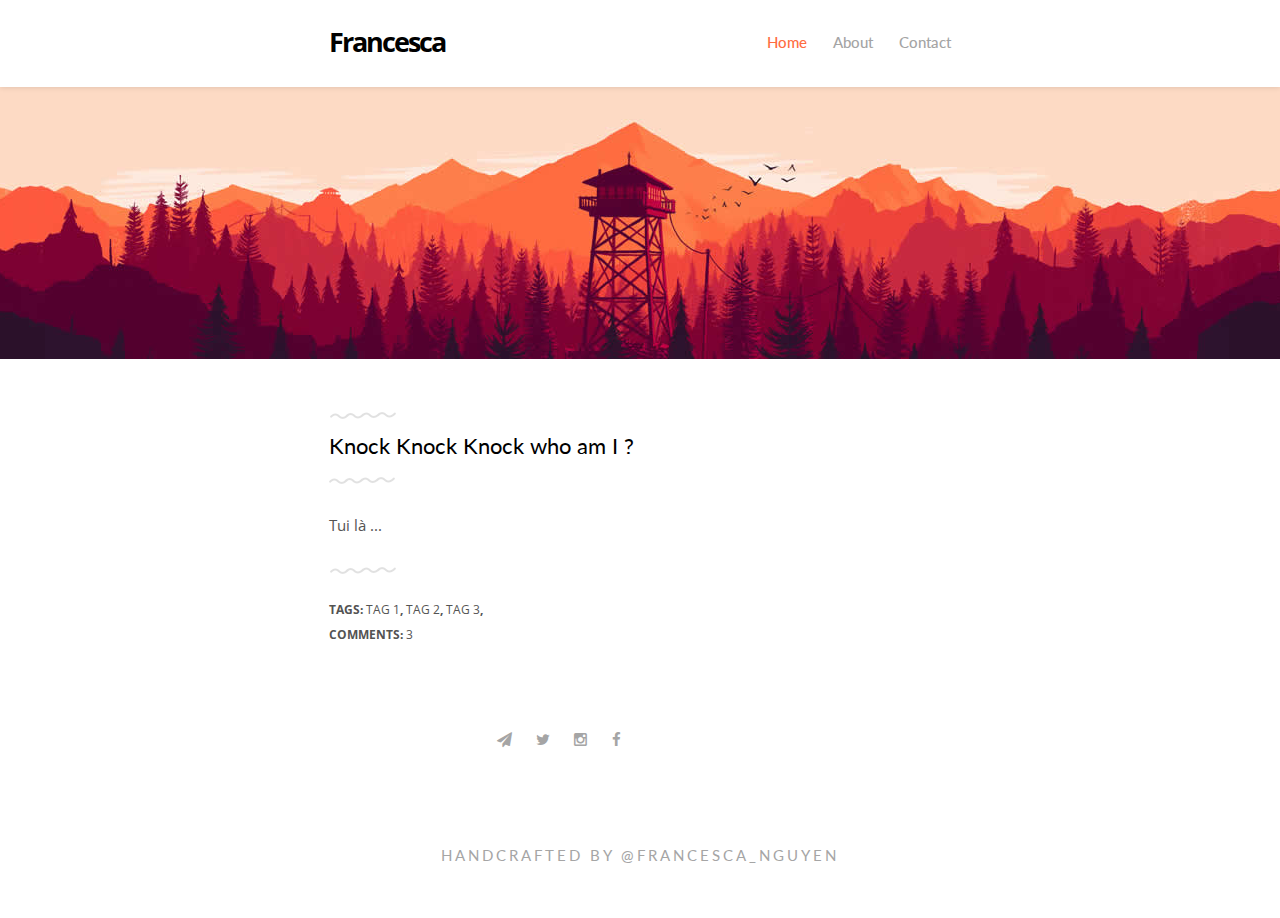
==== About.html @ 224f5087 "first commit" ====
<!DOCTYPE html>
<html>
<head>
    <title>Francesca by @francesca_nguyen</title>
    <meta charset="utf-8" />
    <meta name="viewport" content="width=device-width, initial-scale=1">
    <meta name="description" content="Saturn is free PSD &amp; HTML template by @flamekaizar">
    <meta name="author" content="Afnizar Nur Ghifari">
    <meta name="viewport" content="width=device-width, initial-scale=1" />
    <link rel="stylesheet" href="css/kube.min.css" />
    <link rel="stylesheet" href="css/font-awesome.min.css" />
    <link rel="stylesheet" href="css/custom.min.css" />
    <link rel="shortcut icon" href="img/favicon.png" />
    <link href="http://fonts.googleapis.com/css?family=Lato:400,700" rel="stylesheet" type="text/css">
    <link href="http://fonts.googleapis.com/css?family=Open+Sans:400,700" rel="stylesheet" type="text/css">
</head>
<body>
	<!-- Navigation -->
	<div class="main-nav">
		<div class="container">
			<header class="group top-nav">
				<nav class="navbar logo-w navbar-left" >
					<a class="logo" href="index.html">Francesca</a>
				</nav>
				<div class="navigation-toggle" data-tools="navigation-toggle" data-target="#navbar-1">
				    <span class="logo">Francesca</span>
				</div>
			    <nav id="navbar-1" class="navbar item-nav navbar-right">
				    <ul>
				        <li class="active"><a href="index.html">Home</a></li>
				        <li><a href="About.html">About</a></li>
				        <li><a class="Scroll_down">Contact</a></li>
				    </ul>
				</nav>
			</header>
		</div>
	</div>

	<!-- Introduction -->
	<div class="intro">
		<div class="container">
			<div class="units-row">
			    <div class="unit-10">
			    	<!-- <img  class="img-intro" src="img/head_about.png" alt=""> -->
			    </div>
			</div>
		</div>
	</div>
	
	<!-- Content -->
	<div class="content">
		<div class="container">
			<!-- Post -->
			<div class="post">
				<!-- Heading -->
				<a href="#"><h1>Knock Knock Knock who am I ?</h1></a>
				<hr>
				<div class="in-content">
					<p>
						Tui là ...
					</p>
				</div>
				<div class="foot-post">
					<div class="units-row">
					    <div class="unit-100">
					    	<strong>Tags:</strong>
					    	<a href="#">tag 1</a>,
					    	<a href="#">tag 2</a>,
					    	<a href="#">tag 3</a>,
					    </div>
					    <div class="unit-100">
					    	<strong>COMMENTS:</strong> 
					    	<a href="#">3</a>
					    </div>
					</div>
				</div>
			</div>
			<!-- /post -->

		</div>
	</div>

	<footer>
		<div class="container">
			<div class="units-row">
			    <div class="unit-50">
					<ul class="social list-flat right">
						<li><a href="mailto:afnizarhilmi@gmail.com"><i class="fa fa-send"></i></a></li>
						<li><a href="http://twitter.com/Dukiee2k"><i class="fa fa-twitter"></i></a></li>
						<li><a href="http://instagram/minhducn.XLR8"><i class="fa fa-instagram"></i></a></li>
						<li><a href="http://facebook/Minh_Duc"><i class="fa fa-facebook"></i></a></li>
					</ul>
			    </div>
			</div>
			<p class="text-centered foot-cp">
	    		<a href="#">handcrafted by @francesca_nguyen</a>
	    	</p>
		</div>
	</footer>

	<!-- Javascript -->
	<script src="js/jquery.min.js"></script>
    <script src="js/kube.min.js"></script>
</body>
</html>
---- css/kube.min.css ----
*,*:before,*:after{-webkit-box-sizing:border-box;-moz-box-sizing:border-box;box-sizing:border-box}html{font-family:sans-serif;-ms-text-size-adjust:100%;-webkit-text-size-adjust:100%}html,body,div,span,object,iframe,p,blockquote,pre,a,abbr,acronym,address,big,cite,code,del,dfn,em,img,ins,kbd,q,s,samp,small,strike,strong,sub,sup,tt,var,b,u,i,center,dl,dt,dd,ol,ul,li,fieldset,form,label,legend,table,caption,tbody,tfoot,thead,tr,th,td,article,aside,canvas,details,embed,figure,figcaption,footer,header,hgroup,menu,nav,output,ruby,section,summary,time,mark,audio,video,h1,h2,h3,h4,h5,h6{margin:0;padding:0;border:0;outline:0;font-size:100%;vertical-align:baseline;background:transparent}a:active,a:hover{outline:0}article,aside,details,figcaption,figure,footer,header,hgroup,main,nav,section,embed,object,iframe,audio,video,canvas,progress,meter,output,textarea{display:block}audio:not([controls]){display:none;height:0}blockquote,q{quotes:none}blockquote p:before,blockquote p:after,q:before,q:after{content:'';content:none}table{border-collapse:collapse;border-spacing:0}caption,th,td{text-align:left;vertical-align:top}thead th,thead td{font-weight:bold;vertical-align:bottom}a img,th img,td img{vertical-align:top}button,input,select,textarea{margin:0}textarea{overflow:auto;vertical-align:top;resize:vertical}button{width:auto;overflow:visible}input[type="reset"],input[type="submit"],input[type="file"],input[type="radio"],input[type="checkbox"],select,button{cursor:pointer}input[type="radio"],input[type="checkbox"]{font-size:110%;position:relative;top:-1px;margin-right:3px}input[type="search"]{-webkit-appearance:textfield}input[type="search"]::-webkit-search-decoration,input[type="search"]::-webkit-search-cancel-button{-webkit-appearance:none}hr{display:block;height:1px;border:0;border-top:1px solid #ddd}img,video,audio,embed,object{max-width:100%}img,video,embed,object{height:auto}embed,object{height:100%}img{vertical-align:middle;-ms-interpolation-mode:bicubic}body{font-family:"Helvetica Neue",Helvetica,Tahoma,sans-serif;font-size:.9375em;line-height:1.65em;background:#fff;color:#222}a{color:#134da5}a:focus,a:hover{color:#de2c3b}h1,h2,h3,h4,h5,h6,.h1,.h2,.h3,.h4,.h5,.h6{font-family:"Helvetica Neue",Helvetica,Tahoma,sans-serif;font-weight:bold;color:#000;text-rendering:optimizeLegibility;margin:0 0 .5em 0}h1,.h1,h2,.h2{line-height:1.1}h3,.h3,h4,.h4{line-height:1.3}h1,.h1{font-size:2.25em}h2,.h2{font-size:1.5em;margin-bottom:.7em}h3,.h3{font-size:1.3125em}h4,.h4{font-size:1.125em}h5,.h5{font-size:1em}h6,.h6{font-size:.75em;text-transform:uppercase}.lead{font-size:1.3125em;line-height:1.5;margin-bottom:1.0999999999999999em}p,ul,ol,dl,dd,dt,blockquote,td,th{line-height:1.65em}ul,ol,ul ul,ol ol,ul ol,ol ul{margin:0 0 0 3.3em}ul li,ol li{text-align:left}ol ol li{list-style-type:lower-alpha}ol ol ol li{list-style-type:lower-roman}p,ul,ol,dl,blockquote,hr,pre,table,form,fieldset,figure,address{margin-bottom:1.65em}blockquote{position:relative;font-style:italic;font-size:1.125em;margin-left:2.4749999999999996em;padding-left:1.65em;border-left:2px solid #ddd}blockquote p{margin-bottom:.5em}blockquote small,cite{color:rgba(0,0,0,0.4);font-style:italic}small,blockquote cite{font-size:12.75px;line-height:1}address{font-style:normal}dl dt{font-weight:bold}dd{margin-left:1.65em}s,del{text-decoration:line-through}abbr[title],dfn[title]{border-bottom:1px dotted #0f0f0f;cursor:help}strong,b{font-weight:bold}em,i{font-style:italic}sub,sup{font-size:11.25px;line-height:0;position:relative}sup{top:-0.5em}sub{bottom:-0.25em}figcaption{margin:.3em 0;font-size:12.75px;font-style:italic}ins,u{text-decoration:underline}mark{background-color:#ffc800;color:#0f0f0f;text-decoration:none}pre,code,kbd,samp,var,output{font-size:90%;font-style:normal;font-family:Menlo,Monaco,Consolas,"Courier New",monospace}pre{margin-top:1.65em;font-size:100%;line-height:1.5;color:#222;overflow:auto}code,samp,kbd{padding:3px 6px 2px 6px;display:inline-block;line-height:1;border-radius:2px}code{background:#f4f4f4;border:1px solid #d4d4d4}pre code{font-size:100%;border:0;padding:0;background:0;line-height:1.65em}var{color:rgba(0,0,0,0.5)}samp{background:#d3e3fb;border:1px solid #b2cef8}kbd{background:#0f0f0f;color:rgba(255,255,255,0.85);white-space:nowrap}button:active,button:focus{outline:0}textarea,select{font-family:"Helvetica Neue",Helvetica,Tahoma,sans-serif;font-size:1em;box-shadow:none}textarea,select[multiple],select[multiple="multiple"]{padding:.3em .35em;line-height:1.35em;width:100%}input[type="text"],input[type="password"],input[type="email"],input[type="url"],input[type="phone"],input[type="tel"],input[type="number"],input[type="datetime"],input[type="date"],input[type="month"],input[type="color"],input[type="time"],input[type="search"],input[type="datetime-local"]{font-family:"Helvetica Neue",Helvetica,Tahoma,sans-serif;font-size:1em;box-shadow:none;padding:.3em .35em;line-height:1.65em;border-radius:0;outline:0}select[multiple],select[multiple="multiple"],textarea,input[type="text"],input[type="password"],input[type="email"],input[type="url"],input[type="phone"],input[type="tel"],input[type="number"],input[type="datetime"],input[type="date"],input[type="month"],input[type="color"],input[type="time"],input[type="search"],input[type="datetime-local"]{background:#fff;border:1px solid #ccc;position:relative;z-index:2;-webkit-appearance:none}textarea[disabled],input[type="text"][disabled],input[type="password"][disabled],input[type="email"][disabled],input[type="url"][disabled],input[type="phone"][disabled],input[type="tel"][disabled],input[type="number"][disabled],input[type="datetime"][disabled],input[type="date"][disabled],input[type="month"][disabled],input[type="color"][disabled],input[type="time"][disabled],input[type="search"][disabled],input[type="datetime-local"][disabled]{resize:none;color:rgba(0,0,0,0.5)}select[disabled],input[type="checkbox"][disabled],input[type="radio"][disabled]{cursor:default}input::-moz-focus-inner,button::-moz-focus-inner{border:0;padding:0}input[type="range"]{position:relative;top:3px}select{margin-bottom:0!important}fieldset{padding:1.65em;margin-bottom:1.65em;border:1px solid #ccc}fieldset *:last-child{margin-bottom:0!important}legend{font-weight:bold;padding:0 1em;margin-left:-1em}table{max-width:100%;width:100%;empty-cells:show}table caption{text-transform:uppercase;padding:0 1.0999999999999999em;color:rgba(0,0,0,0.4);font-size:12.75px}table th,table td{border-bottom:1px solid #eee;padding:.825em 1.0999999999999999em}table tfoot th,table tfoot td{color:rgba(0,0,0,0.4)}.units-container:after,.units-row:after{content:"";display:table;clear:both}.units-container:after,.units-row:after{content:"";display:table;clear:both}.units-container{padding-top:1px;margin-top:-1px}.units-row{margin-bottom:1.65em}.width-100,.unit-100{width:100%}.width-90,.unit-90{width:90%}.width-80,.unit-80{width:80%}.width-75,.unit-75{width:75%}.width-70,.unit-70{width:70%}.width-66,.unit-66{width:66.6%}.width-65,.unit-65{width:65%}.width-60,.unit-60{width:60%}.width-50,.unit-50{width:50%}.width-40,.unit-40{width:40%}.width-35,.unit-35{width:35%}.width-33,.unit-33{width:33.3%}.width-30,.unit-30{width:30%}.width-25,.unit-25{width:25%}.width-20,.unit-20{width:20%}.width-10,.unit-10{width:10%}.units-row .unit-90,.units-row .unit-80,.units-row .unit-75,.units-row .unit-70,.units-row .unit-66,.units-row .unit-65,.units-row .unit-60,.units-row .unit-50,.units-row .unit-40,.units-row .unit-35,.units-row .unit-33,.units-row .unit-30,.units-row .unit-25,.units-row .unit-20,.units-row .unit-10{float:left;margin-left:3%}.units-row .unit-90:first-child,.units-row .unit-80:first-child,.units-row .unit-75:first-child,.units-row .unit-70:first-child,.units-row .unit-66:first-child,.units-row .unit-65:first-child,.units-row .unit-60:first-child,.units-row .unit-50:first-child,.units-row .unit-40:first-child,.units-row .unit-35:first-child,.units-row .unit-33:first-child,.units-row .unit-30:first-child,.units-row .unit-25:first-child,.units-row .unit-20:first-child,.units-row .unit-10:first-child{margin-left:0}.units-row .unit-90{width:89.7%}.units-row .unit-80{width:79.4%}.units-row .unit-75{width:74.25%}.units-row .unit-70{width:69.1%}.units-row .unit-66{width:65.66666666666666%}.units-row .unit-65{width:65.66666666666666%}.units-row .unit-60{width:58.800000000000004%}.units-row .unit-50{width:48.5%}.units-row .unit-40{width:38.2%}.units-row .unit-35{width:31.333333333333332%}.units-row .unit-33{width:31.333333333333332%}.units-row .unit-30{width:27.9%}.units-row .unit-25{width:22.75%}.units-row .unit-20{width:17.6%}.units-row .unit-10{width:7.3%}.unit-push-90,.unit-push-80,.unit-push-75,.unit-push-70,.unit-push-66,.unit-push-65,.unit-push-60,.unit-push-50,.unit-push-40,.unit-push-35,.unit-push-33,.unit-push-30,.unit-push-25,.unit-push-20,.unit-push-10{position:relative}.unit-push-90{left:92.7%}.unit-push-80{left:82.4%}.unit-push-75{left:77.25%}.unit-push-70{left:72.1%}.unit-push-66{left:68.66666666666666%}.unit-push-65{left:68.66666666666666%}.unit-push-60{left:61.800000000000004%}.unit-push-50{left:51.5%}.unit-push-40{left:41.2%}.unit-push-35{left:34.33333333333333%}.unit-push-33{left:34.33333333333333%}.unit-push-30{left:30.9%}.unit-push-25{left:25.75%}.unit-push-20{left:20.6%}.unit-push-10{left:10.3%}.units-row .unit-push-right{float:right}.units-row .unit-role-right{margin-left:3%;float:right}.units-row .unit-role-left{margin-left:0}.centered,.unit-centered{float:none!important;margin:0 auto!important}.unit-padding{padding:1.65em}.units-padding .unit-100,.units-padding .unit-90,.units-padding .unit-80,.units-padding .unit-75,.units-padding .unit-70,.units-padding .unit-66,.units-padding .unit-65,.units-padding .unit-60,.units-padding .unit-50,.units-padding .unit-40,.units-padding .unit-35,.units-padding .unit-33,.units-padding .unit-30,.units-padding .unit-25,.units-padding .unit-20,.units-padding .unit-10{padding:1.65em}.units-split .unit-90,.units-split .unit-80,.units-split .unit-75,.units-split .unit-70,.units-split .unit-66,.units-split .unit-65,.units-split .unit-60,.units-split .unit-50,.units-split .unit-40,.units-split .unit-35,.units-split .unit-33,.units-split .unit-30,.units-split .unit-25,.units-split .unit-20,.units-split .unit-10{margin-left:0}.units-split .unit-90{width:90%}.units-split .unit-80{width:80%}.units-split .unit-75{width:75%}.units-split .unit-70{width:70%}.units-split .unit-66{width:66.6%}.units-split .unit-65{width:65%}.units-split .unit-60{width:60%}.units-split .unit-50{width:50%}.units-split .unit-40{width:40%}.units-split .unit-35{width:35%}.units-split .unit-33{width:33.3%}.units-split .unit-30{width:30%}.units-split .unit-25{width:25%}.units-split .unit-20{width:20%}.units-split .unit-10{width:10%}.blocks-2,.blocks-3,.blocks-4,.blocks-5,.blocks-6{padding-left:0;list-style:none;margin-left:-3%}.blocks-2:after,.blocks-3:after,.blocks-4:after,.blocks-5:after,.blocks-6:after{content:"";display:table;clear:both}.blocks-2:after,.blocks-3:after,.blocks-4:after,.blocks-5:after,.blocks-6:after{content:"";display:table;clear:both}.blocks-2>li,.blocks-3>li,.blocks-4>li,.blocks-5>li,.blocks-6>li{height:auto;float:left;margin-bottom:1.65em;margin-left:3%}.blocks-2>li ul,.blocks-3>li ul,.blocks-4>li ul,.blocks-5>li ul,.blocks-6>li ul{list-style-type:disc}.blocks-2>li ul ul,.blocks-3>li ul ul,.blocks-4>li ul ul,.blocks-5>li ul ul,.blocks-6>li ul ul{list-style-type:circle}.blocks-2>li li,.blocks-3>li li,.blocks-4>li li,.blocks-5>li li,.blocks-6>li li{float:none;margin:0}.blocks-2>li{width:47%}.blocks-3>li{width:30.333333333333332%}.blocks-4>li{width:22%}.blocks-5>li{width:17%}.blocks-6>li{width:13.666666666666666%}.block-first{clear:both}table.table-bordered td,table.table-bordered th{border:1px solid #eee}table.table-simple td,table.table-simple th,table.table-simple caption{border:0;padding-left:0}table.table-flat td,table.table-flat th,table.table-flat caption{border:0;padding:0}table.table-stroked td,table.table-stroked th{border-bottom:1px solid #eee}table.table-stripped tbody tr:nth-child(odd) td{background:#f8f8f8}table.table-hovered tbody tr:hover td{background-color:#f4f4f4}.table-container{width:100%;overflow:auto;margin-bottom:1.65em}.table-container table{margin-bottom:0}.table-container::-webkit-scrollbar{-webkit-appearance:none;width:14px;height:14px}.table-container::-webkit-scrollbar-thumb{border-radius:8px;border:3px solid #fff;background-color:rgba(0,0,0,0.3)}.forms .btn,.forms input[type="submit"].btn,.forms button,.forms input[type="submit"],.forms input[type="reset"]{padding:.3625em 1.3em}.forms .btn-outline{padding:.3em 1.3em}.forms .btn-outline.bold{padding:.2375em 1.3em}.forms label{display:block;margin-bottom:1.0999999999999999em}.forms input[type="text"],.forms input[type="password"],.forms input[type="email"],.forms input[type="url"],.forms input[type="phone"],.forms input[type="tel"],.forms input[type="number"],.forms input[type="datetime"],.forms input[type="date"],.forms input[type="month"],.forms input[type="color"],.forms input[type="time"],.forms input[type="search"],.forms input[type="range"],.forms input[type="file"],.forms input[type="datetime-local"],.forms textarea,.forms select{display:block}.forms-inline input[type="text"],.forms-inline-list input[type="text"],.forms-inline input[type="password"],.forms-inline-list input[type="password"],.forms-inline input[type="email"],.forms-inline-list input[type="email"],.forms-inline input[type="url"],.forms-inline-list input[type="url"],.forms-inline input[type="phone"],.forms-inline-list input[type="phone"],.forms-inline input[type="tel"],.forms-inline-list input[type="tel"],.forms-inline input[type="number"],.forms-inline-list input[type="number"],.forms-inline input[type="datetime"],.forms-inline-list input[type="datetime"],.forms-inline input[type="date"],.forms-inline-list input[type="date"],.forms-inline input[type="month"],.forms-inline-list input[type="month"],.forms-inline input[type="color"],.forms-inline-list input[type="color"],.forms-inline input[type="time"],.forms-inline-list input[type="time"],.forms-inline input[type="search"],.forms-inline-list input[type="search"],.forms-inline input[type="range"],.forms-inline-list input[type="range"],.forms-inline input[type="file"],.forms-inline-list input[type="file"],.forms-inline input[type="datetime-local"],.forms-inline-list input[type="datetime-local"],.forms-inline textarea,.forms-inline-list textarea,.forms-inline select,.forms-inline-list select{display:inline-block}.forms-list,.forms-inline,.forms-inline-list{margin:0;padding:0;margin-bottom:1.0999999999999999em;list-style:none}.forms-list label,.forms-inline label,.forms-inline-list li,.forms-inline-list li label{display:inline-block;margin-bottom:0}.forms-inline-list li label{margin-right:.825em}.forms-inline-list li{margin-bottom:3px}.forms-list li{margin-bottom:6px}.forms-desc{margin-top:4px;color:rgba(0,0,0,0.4);font-size:12.75px;line-height:1.4em}input[type="text"],input[type="password"],input[type="email"],input[type="url"],input[type="phone"],input[type="tel"],input[type="number"],input[type="datetime"],input[type="date"],input[type="month"],input[type="color"],input[type="time"],input[type="search"],input[type="datetime-local"],textarea{-moz-transition:border ease .5s;transition:border ease .5s}.error,.success{font-weight:normal;font-size:12.75px}input.input-error,textarea.input-error,select.input-error,.input-error{border-color:#de2c3b;box-shadow:0 0 0 2px rgba(222,44,59,0.3),0 1px 2px rgba(0,0,0,0.2) inset}input.input-success,textarea.input-success,select.input-success,.input-success{border-color:#2c9f42;box-shadow:0 0 0 2px rgba(44,159,66,0.3),0 1px 2px rgba(0,0,0,0.2) inset}input.input-gray,textarea.input-gray,select.input-gray,.input-gray{border-color:#b3b6b7;box-shadow:0 0 0 2px rgba(179,182,183,0.4),0 1px 2px rgba(0,0,0,0.2) inset}input[type="text"]:focus,input[type="password"]:focus,input[type="email"]:focus,input[type="url"]:focus,input[type="phone"]:focus,input[type="tel"]:focus,input[type="number"]:focus,input[type="datetime"]:focus,input[type="date"]:focus,input[type="month"]:focus,input[type="color"]:focus,input[type="time"]:focus,input[type="search"]:focus,input[type="datetime-local"]:focus,textarea:focus{outline:0;border-color:#2575ed;box-shadow:0 0 0 2px rgba(37,117,237,0.3),0 1px 2px rgba(0,0,0,0.2) inset}input.input-search,input[type="search"]{padding-right:.5em;padding-left:.5em;margin-bottom:0;border-radius:15px}input.input-on-black{border:1px solid rgba(255,255,255,0.1);background:rgba(255,255,255,0.35)}input.input-on-black::-webkit-input-placeholder{color:rgba(255,255,255,0.6)}input.input-on-black::-moz-placeholder{color:rgba(255,255,255,0.6)}input.input-on-black:focus,input.input-on-black.active{border:1px solid #fff;background:#fff;box-shadow:none}input.input-on-black:focus::-webkit-input-placeholder,input.input-on-black.active::-webkit-input-placeholder{color:#aaa}input.input-on-black:focus::-moz-placeholder,input.input-on-black.active::-moz-placeholder{color:#aaa}input.input-big{font-size:18px}input.input-small{font-size:12.75px}input.input-smaller{font-size:11.25px}.input-groups{display:table!important}.input-groups input{width:100%}.input-groups input,.input-groups .input-append,.input-groups .input-prepend,.input-groups .btn-append{display:table-cell!important}.input-groups .btn-append,.input-groups .input-append,.input-groups .input-prepend{width:1%;vertical-align:middle}.input-groups .input-append,.input-groups .input-prepend{background-color:#f4f4f4;border:1px solid #d4d4d4;margin:0;padding:.45em .75em .15em .75em;color:rgba(0,0,0,0.6);line-height:1.65em;font-size:12.75px;white-space:nowrap}.input-groups .input-prepend{border-right:0}.input-groups .input-append{position:relative;z-index:1;border-left:none}.input-groups .btn-append .btn{display:block;height:auto;border-radius:0 2px 2px 0}.navbar{font-size:105%;margin-bottom:1.65em}.navbar:after{content:"";display:table;clear:both}.navbar:after{content:"";display:table;clear:both}.navbar.navbar-left{float:left}.navbar.navbar-right{float:right}.navbar ul{list-style:none;margin:0}.navbar ul:after{content:"";display:table;clear:both}.navbar ul:after{content:"";display:table;clear:both}.navbar li{float:left;margin-right:1.65em}.navbar.navbar-right li{margin-right:0;margin-left:1.65em}.navbar a,.navbar span{display:block;text-decoration:none}.navbar a:hover{color:#de2c3b;text-decoration:underline}.navbar li.active a,.navbar span{text-decoration:none;cursor:text;color:rgba(0,0,0,0.4)}.navigation-toggle{display:none;text-transform:uppercase;position:relative;color:#0f0f0f;background-color:#fff}.navigation-toggle:after{position:absolute;z-index:1;top:50%;margin-top:-12px;left:10px;content:"\2630";font-size:24px;line-height:1}.navigation-toggle.navigation-toggle-black{background-color:#0f0f0f;color:#fff}.navigation-toggle.navigation-toggle-show{margin-bottom:1.65em}.navigation-toggle span{position:relative;z-index:2;cursor:pointer;display:block;padding:10px 20px 10px 40px}.navigation-fixed{position:fixed;top:0;left:0;z-index:101}.navbar-pills a,.navbar-pills span{padding:.825em 1.65em}.navbar-pills a:hover{color:#0f0f0f;background:#eee}.navbar-pills li.active a,.navbar-pills span{text-decoration:none;cursor:text;color:rgba(0,0,0,0.4);background:#eee}.navbar-pills li{margin-right:1px}.navbar-pills.navbar-right li{margin-left:1px}.fullwidth ul{width:100%}.fullwidth li{float:none!important;margin:0;display:table-cell;width:1%;text-align:center}.fullwidth li a,.fullwidth li span{display:block}.nav{margin-bottom:1.65em}.nav ul{list-style:none;margin:0}.nav ul li ul{margin-left:2em;font-size:.95em}.nav a,.nav span{display:block;padding:.5em 0}.nav a{color:#0f0f0f;text-decoration:none}.nav a:hover{color:#de2c3b;text-decoration:underline}.nav li.active a,.nav span{text-decoration:none;cursor:text;color:rgba(0,0,0,0.4)}.nav i.fa{width:1.65em}.nav-stacked li{margin-bottom:1px}.nav-stacked a,.nav-stacked span{padding:.6em .7em}.nav-stacked a{background:#f6f6f6}.nav-stacked a:hover{color:#000;background:#eee}.nav-stacked li.active a,.nav-stacked span{background:#fff;text-decoration:none;cursor:text;color:rgba(0,0,0,0.3)}.nav-stats li{position:relative}.nav-stats a,.nav-stats span{padding-right:50px}.nav-stats sup,.nav-stats .badge{position:absolute;top:50%;right:0}.nav-stats sup{color:rgba(0,0,0,0.4)}.nav-stats .badge{margin-top:-8px}.nav-tabs{border-bottom:1px solid #e3e3e3;margin-bottom:1.65em}.nav-tabs:after{content:"";display:table;clear:both}.nav-tabs:after{content:"";display:table;clear:both}.nav-tabs ul{list-style:none;margin:0}.nav-tabs li{float:left;margin-right:2px}.nav-tabs a,.nav-tabs span{display:block;line-height:1;padding:.825em 1.65em;border:1px solid transparent}.nav-tabs a{color:rgba(0,0,0,0.5);text-decoration:none}.nav-tabs a:focus,.nav-tabs a:hover{color:#0f0f0f;text-decoration:underline;background-color:#eee}.nav-tabs li.active a,.nav-tabs span{color:#0f0f0f;background:#fff;position:relative;border:1px solid #ddd;border-bottom:1px solid #fff;bottom:-1px;cursor:default;text-decoration:none}.breadcrumbs{margin-bottom:1.65em}.breadcrumbs:after{content:"";display:table;clear:both}.breadcrumbs:after{content:"";display:table;clear:both}.breadcrumbs ul{font-size:.9em;color:rgba(0,0,0,0.4);list-style:none;margin:0}.breadcrumbs ul:after{content:"";display:table;clear:both}.breadcrumbs ul:after{content:"";display:table;clear:both}.breadcrumbs li{float:left;margin-right:5px}.breadcrumbs li+li:before{content:" > ";color:#aaa;font-size:12px;margin:0 7px 0 5px;position:relative;top:-1px}.breadcrumbs.breadcrumbs-path li+li:before{content:" / ";top:0}.breadcrumbs a{color:#0f0f0f;text-decoration:none}.breadcrumbs a:hover{color:#0f0f0f;text-decoration:underline}.breadcrumbs li.active a,.breadcrumbs span,.breadcrumbs li.active a:hover{text-decoration:none;cursor:text;color:rgba(0,0,0,0.4)}.pagination{position:relative;left:-9px;margin-left:0;list-style:none}.pagination:after{content:"";display:table;clear:both}.pagination:after{content:"";display:table;clear:both}.pagination li{float:left;margin-right:2px}.pagination a,.pagination span{display:block;padding:7px 9px;line-height:1;border-radius:2px;color:#0f0f0f;text-decoration:none}.pagination span,.pagination li.active a,.pagination li.active a:hover{color:#fff;background-color:#0f0f0f;cursor:text}.pagination a:focus,.pagination a:hover{text-decoration:none;background-color:#0f0f0f;color:#fff}.btn,input[type="submit"].btn{display:inline-block;vertical-align:top;font-family:"Helvetica Neue",Helvetica,Tahoma,sans-serif;font-size:1em;font-weight:400;line-height:1.65em;text-align:center;text-decoration:none;color:#222;-webkit-appearance:none;outline:0;margin:0;border:0;border-radius:2px;box-shadow:none;cursor:pointer;background:#e0e3e5;padding:.55em 2.5em}.btn:hover,input[type="submit"].btn:hover{color:rgba(0,0,0,0.5);background:#b3b6b7}.btn::-moz-focus-inner{border:0;padding:0}.btn-big,input[type="submit"].btn-big{font-size:18px}.btn-small,input[type="submit"].btn-small{font-size:12.75px}.btn-smaller,input[type="submit"].btn-smaller{font-size:11.25px;vertical-align:baseline}.btn-round{border-radius:15px}.btn-outline,input[type="submit"].btn-outline{background:0;padding:.48750000000000004em 2.5em;border:1px solid #0f0f0f}.btn-outline:hover,input[type="submit"].btn-outline:hover{border-color:#b3b6b7}.btn-outline.btn-active{padding:.55em 2.5em}.btn-outline.bold{border-width:2px;padding:.42500000000000004em 2.5em}.btn-active,.btn[disabled],.btn-disabled{background:0;background:#b3b6b7;color:rgba(0,0,0,0.5)}.btn-active:hover,.btn[disabled]:hover,.btn-disabled:hover{color:rgba(0,0,0,0.5);background:#b3b6b7}.btn-active{box-shadow:0 1px 3px rgba(0,0,0,0.4) inset}.btn-outline.btn[disabled],.btn-outline.btn-disabled{background:0;box-shadow:none;color:rgba(0,0,0,0.3);border:1px solid rgba(0,0,0,0.1)}.btn-outline.btn-active{background:0;color:rgba(0,0,0,0.4);border:0;box-shadow:0 1px 3px rgba(0,0,0,0.2) inset}.btn[disabled],.btn-disabled{cursor:default;box-shadow:none}.btn-blue,input[type="submit"].btn-blue{color:rgba(255,255,255,0.9);background:#2575ed}.btn-blue:hover,input[type="submit"].btn-blue:hover{color:rgba(255,255,255,0.6);background:#1a52a5}.btn-blue.btn-active,input[type="submit"].btn-blue.btn-active{box-shadow:0 1px 4px rgba(0,0,0,0.5) inset}.btn-blue.btn-active,input[type="submit"].btn-blue.btn-active,.btn-blue.btn-disabled,input[type="submit"].btn-blue.btn-disabled,.btn-blue.btn[disabled],input[type="submit"].btn-blue.btn[disabled]{color:rgba(255,255,255,0.5);background:#1a52a5}.btn-blue.btn-active:hover,input[type="submit"].btn-blue.btn-active:hover,.btn-blue.btn-disabled:hover,input[type="submit"].btn-blue.btn-disabled:hover,.btn-blue.btn[disabled]:hover,input[type="submit"].btn-blue.btn[disabled]:hover{color:rgba(255,255,255,0.5)}.btn-blue.btn-outline,input[type="submit"].btn-blue.btn-outline{background:0;border-color:#2575ed;color:#2575ed}.btn-blue.btn-outline:hover,input[type="submit"].btn-blue.btn-outline:hover{color:rgba(255,255,255,0.9);background:#2575ed}.btn-blue.btn-outline.btn[disabled],input[type="submit"].btn-blue.btn-outline.btn[disabled],.btn-blue.btn-outline.btn-disabled,input[type="submit"].btn-blue.btn-outline.btn-disabled{background:0;box-shadow:none;color:rgba(37,117,237,0.4);border:1px solid rgba(37,117,237,0.3)}.btn-blue.btn-outline.btn-active,input[type="submit"].btn-blue.btn-outline.btn-active{background:0;color:rgba(37,117,237,0.6);border:0;box-shadow:0 1px 3px rgba(26,82,165,0.6) inset}.btn-blue:hover,input[type="submit"].btn-blue:hover{color:rgba(255,255,255,0.6);background:#1a52a5}.btn-blue.btn-active,input[type="submit"].btn-blue.btn-active{box-shadow:0 1px 4px rgba(0,0,0,0.5) inset}.btn-blue.btn-active,input[type="submit"].btn-blue.btn-active,.btn-blue.btn-disabled,input[type="submit"].btn-blue.btn-disabled,.btn-blue.btn[disabled],input[type="submit"].btn-blue.btn[disabled]{color:rgba(255,255,255,0.5);background:#1a52a5}.btn-blue.btn-active:hover,input[type="submit"].btn-blue.btn-active:hover,.btn-blue.btn-disabled:hover,input[type="submit"].btn-blue.btn-disabled:hover,.btn-blue.btn[disabled]:hover,input[type="submit"].btn-blue.btn[disabled]:hover{color:rgba(255,255,255,0.5)}.btn-blue.btn-outline,input[type="submit"].btn-blue.btn-outline{background:0;border-color:#2575ed;color:#2575ed}.btn-blue.btn-outline:hover,input[type="submit"].btn-blue.btn-outline:hover{color:rgba(255,255,255,0.9);background:#2575ed}.btn-blue.btn-outline.btn[disabled],input[type="submit"].btn-blue.btn-outline.btn[disabled],.btn-blue.btn-outline.btn-disabled,input[type="submit"].btn-blue.btn-outline.btn-disabled{background:0;box-shadow:none;color:rgba(37,117,237,0.4);border:1px solid rgba(37,117,237,0.3)}.btn-blue.btn-outline.btn-active,input[type="submit"].btn-blue.btn-outline.btn-active{background:0;color:rgba(37,117,237,0.6);border:0;box-shadow:0 1px 3px rgba(26,82,165,0.6) inset}.btn-red,input[type="submit"].btn-red{color:rgba(255,255,255,0.9);background:#de2c3b}.btn-red:hover,input[type="submit"].btn-red:hover{color:rgba(255,255,255,0.6);background:#b2232f}.btn-red.btn-active,input[type="submit"].btn-red.btn-active{box-shadow:0 1px 4px rgba(0,0,0,0.5) inset}.btn-red.btn-active,input[type="submit"].btn-red.btn-active,.btn-red.btn-disabled,input[type="submit"].btn-red.btn-disabled,.btn-red.btn[disabled],input[type="submit"].btn-red.btn[disabled]{color:rgba(255,255,255,0.5);background:#b2232f}.btn-red.btn-active:hover,input[type="submit"].btn-red.btn-active:hover,.btn-red.btn-disabled:hover,input[type="submit"].btn-red.btn-disabled:hover,.btn-red.btn[disabled]:hover,input[type="submit"].btn-red.btn[disabled]:hover{color:rgba(255,255,255,0.5)}.btn-red.btn-outline,input[type="submit"].btn-red.btn-outline{background:0;border-color:#de2c3b;color:#de2c3b}.btn-red.btn-outline:hover,input[type="submit"].btn-red.btn-outline:hover{color:rgba(255,255,255,0.9);background:#de2c3b}.btn-red.btn-outline.btn[disabled],input[type="submit"].btn-red.btn-outline.btn[disabled],.btn-red.btn-outline.btn-disabled,input[type="submit"].btn-red.btn-outline.btn-disabled{background:0;box-shadow:none;color:rgba(222,44,59,0.4);border:1px solid rgba(222,44,59,0.3)}.btn-red.btn-outline.btn-active,input[type="submit"].btn-red.btn-outline.btn-active{background:0;color:rgba(222,44,59,0.6);border:0;box-shadow:0 1px 3px rgba(178,35,47,0.6) inset}.btn-red:hover,input[type="submit"].btn-red:hover{color:rgba(255,255,255,0.6);background:#b2232f}.btn-red.btn-active,input[type="submit"].btn-red.btn-active{box-shadow:0 1px 4px rgba(0,0,0,0.5) inset}.btn-red.btn-active,input[type="submit"].btn-red.btn-active,.btn-red.btn-disabled,input[type="submit"].btn-red.btn-disabled,.btn-red.btn[disabled],input[type="submit"].btn-red.btn[disabled]{color:rgba(255,255,255,0.5);background:#b2232f}.btn-red.btn-active:hover,input[type="submit"].btn-red.btn-active:hover,.btn-red.btn-disabled:hover,input[type="submit"].btn-red.btn-disabled:hover,.btn-red.btn[disabled]:hover,input[type="submit"].btn-red.btn[disabled]:hover{color:rgba(255,255,255,0.5)}.btn-red.btn-outline,input[type="submit"].btn-red.btn-outline{background:0;border-color:#de2c3b;color:#de2c3b}.btn-red.btn-outline:hover,input[type="submit"].btn-red.btn-outline:hover{color:rgba(255,255,255,0.9);background:#de2c3b}.btn-red.btn-outline.btn[disabled],input[type="submit"].btn-red.btn-outline.btn[disabled],.btn-red.btn-outline.btn-disabled,input[type="submit"].btn-red.btn-outline.btn-disabled{background:0;box-shadow:none;color:rgba(222,44,59,0.4);border:1px solid rgba(222,44,59,0.3)}.btn-red.btn-outline.btn-active,input[type="submit"].btn-red.btn-outline.btn-active{background:0;color:rgba(222,44,59,0.6);border:0;box-shadow:0 1px 3px rgba(178,35,47,0.6) inset}.btn-green,input[type="submit"].btn-green{color:rgba(255,255,255,0.9);background:#2c9f42}.btn-green:hover,input[type="submit"].btn-green:hover{color:rgba(255,255,255,0.6);background:#237f35}.btn-green.btn-active,input[type="submit"].btn-green.btn-active{box-shadow:0 1px 4px rgba(0,0,0,0.5) inset}.btn-green.btn-active,input[type="submit"].btn-green.btn-active,.btn-green.btn-disabled,input[type="submit"].btn-green.btn-disabled,.btn-green.btn[disabled],input[type="submit"].btn-green.btn[disabled]{color:rgba(255,255,255,0.5);background:#237f35}.btn-green.btn-active:hover,input[type="submit"].btn-green.btn-active:hover,.btn-green.btn-disabled:hover,input[type="submit"].btn-green.btn-disabled:hover,.btn-green.btn[disabled]:hover,input[type="submit"].btn-green.btn[disabled]:hover{color:rgba(255,255,255,0.5)}.btn-green.btn-outline,input[type="submit"].btn-green.btn-outline{background:0;border-color:#2c9f42;color:#2c9f42}.btn-green.btn-outline:hover,input[type="submit"].btn-green.btn-outline:hover{color:rgba(255,255,255,0.9);background:#2c9f42}.btn-green.btn-outline.btn[disabled],input[type="submit"].btn-green.btn-outline.btn[disabled],.btn-green.btn-outline.btn-disabled,input[type="submit"].btn-green.btn-outline.btn-disabled{background:0;box-shadow:none;color:rgba(44,159,66,0.4);border:1px solid rgba(44,159,66,0.3)}.btn-green.btn-outline.btn-active,input[type="submit"].btn-green.btn-outline.btn-active{background:0;color:rgba(44,159,66,0.6);border:0;box-shadow:0 1px 3px rgba(35,127,53,0.6) inset}.btn-green:hover,input[type="submit"].btn-green:hover{color:rgba(255,255,255,0.6);background:#237f35}.btn-green.btn-active,input[type="submit"].btn-green.btn-active{box-shadow:0 1px 4px rgba(0,0,0,0.5) inset}.btn-green.btn-active,input[type="submit"].btn-green.btn-active,.btn-green.btn-disabled,input[type="submit"].btn-green.btn-disabled,.btn-green.btn[disabled],input[type="submit"].btn-green.btn[disabled]{color:rgba(255,255,255,0.5);background:#237f35}.btn-green.btn-active:hover,input[type="submit"].btn-green.btn-active:hover,.btn-green.btn-disabled:hover,input[type="submit"].btn-green.btn-disabled:hover,.btn-green.btn[disabled]:hover,input[type="submit"].btn-green.btn[disabled]:hover{color:rgba(255,255,255,0.5)}.btn-green.btn-outline,input[type="submit"].btn-green.btn-outline{background:0;border-color:#2c9f42;color:#2c9f42}.btn-green.btn-outline:hover,input[type="submit"].btn-green.btn-outline:hover{color:rgba(255,255,255,0.9);background:#2c9f42}.btn-green.btn-outline.btn[disabled],input[type="submit"].btn-green.btn-outline.btn[disabled],.btn-green.btn-outline.btn-disabled,input[type="submit"].btn-green.btn-outline.btn-disabled{background:0;box-shadow:none;color:rgba(44,159,66,0.4);border:1px solid rgba(44,159,66,0.3)}.btn-green.btn-outline.btn-active,input[type="submit"].btn-green.btn-outline.btn-active{background:0;color:rgba(44,159,66,0.6);border:0;box-shadow:0 1px 3px rgba(35,127,53,0.6) inset}.btn-black,input[type="submit"].btn-black{color:rgba(255,255,255,0.9);background:#0f0f0f}.btn-black:hover,input[type="submit"].btn-black:hover{color:rgba(255,255,255,0.6);background:#363738}.btn-black.btn-active,input[type="submit"].btn-black.btn-active{box-shadow:0 1px 4px rgba(0,0,0,0.7) inset}.btn-black.btn-active,input[type="submit"].btn-black.btn-active,.btn-black.btn-disabled,input[type="submit"].btn-black.btn-disabled,.btn-black.btn[disabled],input[type="submit"].btn-black.btn[disabled]{color:rgba(255,255,255,0.5);background:#363738}.btn-black.btn-active:hover,input[type="submit"].btn-black.btn-active:hover,.btn-black.btn-disabled:hover,input[type="submit"].btn-black.btn-disabled:hover,.btn-black.btn[disabled]:hover,input[type="submit"].btn-black.btn[disabled]:hover{color:rgba(255,255,255,0.5)}.btn-black.btn-outline,input[type="submit"].btn-black.btn-outline{background:0;border-color:#0f0f0f;color:#0f0f0f}.btn-black.btn-outline:hover,input[type="submit"].btn-black.btn-outline:hover{color:rgba(255,255,255,0.9);background:#0f0f0f}.btn-black.btn-outline.btn[disabled],input[type="submit"].btn-black.btn-outline.btn[disabled],.btn-black.btn-outline.btn-disabled,input[type="submit"].btn-black.btn-outline.btn-disabled{background:0;box-shadow:none;color:rgba(15,15,15,0.4);border:1px solid rgba(15,15,15,0.3)}.btn-black.btn-outline.btn-active,input[type="submit"].btn-black.btn-outline.btn-active{background:0;color:rgba(15,15,15,0.6);border:0;box-shadow:0 1px 3px rgba(54,55,56,0.6) inset}.btn-black:hover,input[type="submit"].btn-black:hover{color:rgba(255,255,255,0.6);background:#363738}.btn-black.btn-active,input[type="submit"].btn-black.btn-active{box-shadow:0 1px 4px rgba(0,0,0,0.7) inset}.btn-black.btn-active,input[type="submit"].btn-black.btn-active,.btn-black.btn-disabled,input[type="submit"].btn-black.btn-disabled,.btn-black.btn[disabled],input[type="submit"].btn-black.btn[disabled]{color:rgba(255,255,255,0.5);background:#363738}.btn-black.btn-active:hover,input[type="submit"].btn-black.btn-active:hover,.btn-black.btn-disabled:hover,input[type="submit"].btn-black.btn-disabled:hover,.btn-black.btn[disabled]:hover,input[type="submit"].btn-black.btn[disabled]:hover{color:rgba(255,255,255,0.5)}.btn-black.btn-outline,input[type="submit"].btn-black.btn-outline{background:0;border-color:#0f0f0f;color:#0f0f0f}.btn-black.btn-outline:hover,input[type="submit"].btn-black.btn-outline:hover{color:rgba(255,255,255,0.9);background:#0f0f0f}.btn-black.btn-outline.btn[disabled],input[type="submit"].btn-black.btn-outline.btn[disabled],.btn-black.btn-outline.btn-disabled,input[type="submit"].btn-black.btn-outline.btn-disabled{background:0;box-shadow:none;color:rgba(15,15,15,0.4);border:1px solid rgba(15,15,15,0.3)}.btn-black.btn-outline.btn-active,input[type="submit"].btn-black.btn-outline.btn-active{background:0;color:rgba(15,15,15,0.6);border:0;box-shadow:0 1px 3px rgba(54,55,56,0.6) inset}.btn-yellow,input[type="submit"].btn-yellow{color:rgba(0,0,0,0.9);background:#ffc800}.btn-yellow:hover,input[type="submit"].btn-yellow:hover{color:rgba(0,0,0,0.6);background:#cca000}.btn-yellow.btn-active,input[type="submit"].btn-yellow.btn-active{box-shadow:0 1px 4px rgba(0,0,0,0.5) inset}.btn-yellow.btn-active,input[type="submit"].btn-yellow.btn-active,.btn-yellow.btn-disabled,input[type="submit"].btn-yellow.btn-disabled,.btn-yellow.btn[disabled],input[type="submit"].btn-yellow.btn[disabled]{color:rgba(0,0,0,0.5);background:#cca000}.btn-yellow.btn-active:hover,input[type="submit"].btn-yellow.btn-active:hover,.btn-yellow.btn-disabled:hover,input[type="submit"].btn-yellow.btn-disabled:hover,.btn-yellow.btn[disabled]:hover,input[type="submit"].btn-yellow.btn[disabled]:hover{color:rgba(0,0,0,0.5)}.btn-yellow.btn-outline,input[type="submit"].btn-yellow.btn-outline{background:0;border-color:#ffc800;color:#ffc800}.btn-yellow.btn-outline:hover,input[type="submit"].btn-yellow.btn-outline:hover{color:rgba(0,0,0,0.9);background:#ffc800}.btn-yellow.btn-outline.btn[disabled],input[type="submit"].btn-yellow.btn-outline.btn[disabled],.btn-yellow.btn-outline.btn-disabled,input[type="submit"].btn-yellow.btn-outline.btn-disabled{background:0;box-shadow:none;color:rgba(255,200,0,0.4);border:1px solid rgba(255,200,0,0.3)}.btn-yellow.btn-outline.btn-active,input[type="submit"].btn-yellow.btn-outline.btn-active{background:0;color:rgba(255,200,0,0.6);border:0;box-shadow:0 1px 3px rgba(204,160,0,0.6) inset}.btn-yellow:hover,input[type="submit"].btn-yellow:hover{color:rgba(0,0,0,0.6);background:#cca000}.btn-yellow.btn-active,input[type="submit"].btn-yellow.btn-active{box-shadow:0 1px 4px rgba(0,0,0,0.5) inset}.btn-yellow.btn-active,input[type="submit"].btn-yellow.btn-active,.btn-yellow.btn-disabled,input[type="submit"].btn-yellow.btn-disabled,.btn-yellow.btn[disabled],input[type="submit"].btn-yellow.btn[disabled]{color:rgba(0,0,0,0.5);background:#cca000}.btn-yellow.btn-active:hover,input[type="submit"].btn-yellow.btn-active:hover,.btn-yellow.btn-disabled:hover,input[type="submit"].btn-yellow.btn-disabled:hover,.btn-yellow.btn[disabled]:hover,input[type="submit"].btn-yellow.btn[disabled]:hover{color:rgba(0,0,0,0.5)}.btn-yellow.btn-outline,input[type="submit"].btn-yellow.btn-outline{background:0;border-color:#ffc800;color:#ffc800}.btn-yellow.btn-outline:hover,input[type="submit"].btn-yellow.btn-outline:hover{color:rgba(0,0,0,0.9);background:#ffc800}.btn-yellow.btn-outline.btn[disabled],input[type="submit"].btn-yellow.btn-outline.btn[disabled],.btn-yellow.btn-outline.btn-disabled,input[type="submit"].btn-yellow.btn-outline.btn-disabled{background:0;box-shadow:none;color:rgba(255,200,0,0.4);border:1px solid rgba(255,200,0,0.3)}.btn-yellow.btn-outline.btn-active,input[type="submit"].btn-yellow.btn-outline.btn-active{background:0;color:rgba(255,200,0,0.6);border:0;box-shadow:0 1px 3px rgba(204,160,0,0.6) inset}.btn-white,input[type="submit"].btn-white{color:rgba(0,0,0,0.9);background:#fff}.btn-white:hover,input[type="submit"].btn-white:hover{color:rgba(0,0,0,0.6);background:#ededed}.btn-white.btn-active,input[type="submit"].btn-white.btn-active{box-shadow:0 1px 4px rgba(0,0,0,0.2) inset}.btn-white.btn-active,input[type="submit"].btn-white.btn-active,.btn-white.btn-disabled,input[type="submit"].btn-white.btn-disabled,.btn-white.btn[disabled],input[type="submit"].btn-white.btn[disabled]{color:rgba(0,0,0,0.5);background:#ededed}.btn-white.btn-active:hover,input[type="submit"].btn-white.btn-active:hover,.btn-white.btn-disabled:hover,input[type="submit"].btn-white.btn-disabled:hover,.btn-white.btn[disabled]:hover,input[type="submit"].btn-white.btn[disabled]:hover{color:rgba(0,0,0,0.5)}.btn-white.btn-outline,input[type="submit"].btn-white.btn-outline{background:0;border-color:#fff;color:#fff}.btn-white.btn-outline:hover,input[type="submit"].btn-white.btn-outline:hover{color:rgba(0,0,0,0.9);background:#fff}.btn-white.btn-outline.btn[disabled],input[type="submit"].btn-white.btn-outline.btn[disabled],.btn-white.btn-outline.btn-disabled,input[type="submit"].btn-white.btn-outline.btn-disabled{background:0;box-shadow:none;color:rgba(255,255,255,0.4);border:1px solid rgba(255,255,255,0.3)}.btn-white.btn-outline.btn-active,input[type="submit"].btn-white.btn-outline.btn-active{background:0;color:rgba(255,255,255,0.6);border:0;box-shadow:0 1px 3px rgba(237,237,237,0.6) inset}.btn-white:hover,input[type="submit"].btn-white:hover{color:rgba(0,0,0,0.6);background:#ededed}.btn-white.btn-active,input[type="submit"].btn-white.btn-active{box-shadow:0 1px 4px rgba(0,0,0,0.2) inset}.btn-white.btn-active,input[type="submit"].btn-white.btn-active,.btn-white.btn-disabled,input[type="submit"].btn-white.btn-disabled,.btn-white.btn[disabled],input[type="submit"].btn-white.btn[disabled]{color:rgba(0,0,0,0.5);background:#ededed}.btn-white.btn-active:hover,input[type="submit"].btn-white.btn-active:hover,.btn-white.btn-disabled:hover,input[type="submit"].btn-white.btn-disabled:hover,.btn-white.btn[disabled]:hover,input[type="submit"].btn-white.btn[disabled]:hover{color:rgba(0,0,0,0.5)}.btn-white.btn-outline,input[type="submit"].btn-white.btn-outline{background:0;border-color:#fff;color:#fff}.btn-white.btn-outline:hover,input[type="submit"].btn-white.btn-outline:hover{color:rgba(0,0,0,0.9);background:#fff}.btn-white.btn-outline.btn[disabled],input[type="submit"].btn-white.btn-outline.btn[disabled],.btn-white.btn-outline.btn-disabled,input[type="submit"].btn-white.btn-outline.btn-disabled{background:0;box-shadow:none;color:rgba(255,255,255,0.4);border:1px solid rgba(255,255,255,0.3)}.btn-white.btn-outline.btn-active,input[type="submit"].btn-white.btn-outline.btn-active{background:0;color:rgba(255,255,255,0.6);border:0;box-shadow:0 1px 3px rgba(237,237,237,0.6) inset}.btn-white.btn-outline.btn-active{box-shadow:none;border:1px solid rgba(255,255,255,0.3);padding:.48750000000000004em 2.5em}.btn-single,.btn-group{display:inline-block;margin-right:2px;vertical-align:bottom}.btn-single:after,.btn-group:after{content:"";display:table;clear:both}.btn-single:after,.btn-group:after{content:"";display:table;clear:both}.btn-single>.btn,.btn-single>input,.btn-group>.btn,.btn-group>input{float:left;border-radius:0;margin-left:-1px}.btn-single>.btn{border-radius:2px}.btn-group>.btn:first-child{border-radius:2px 0 0 2px}.btn-group>.btn:last-child{border-radius:0 2px 2px 0}.btn-group>.btn.btn-round:first-child,.btn-group>.input-search:first-child{border-radius:15px 0 0 15px}.btn-group>.btn.btn-round:last-child,.btn-group>.input-search:last-child{border-radius:0 15px 15px 0}.tools-alert{padding:12px 15px;background:#f7f8f8;color:#0f0f0f;margin-bottom:1.65em}.tools-message{display:none;position:fixed;z-index:100;top:10px;right:10px;max-width:350px;line-height:1.5;font-size:95%;padding:12px 15px;color:#0f0f0f;background:#e0e3e5}.tools-message ul{margin:0;list-style:none}.tools-message-black,.tools-message-blue,.tools-message-red,.tools-message-green{color:rgba(255,255,255,0.95)}.tools-message-black{background:#0f0f0f}.tools-message-blue{background:#2575ed}.tools-message-red{background:#de2c3b}.tools-message-yellow{background:#ffc800}.tools-message-green{background:#2c9f42}.tools-alert-black{background:#dadada}.tools-alert-blue{background:#d3e3fb}.tools-alert-red{background:#f8d5d8}.tools-alert-yellow{background:#fff4cc}.tools-alert-green{background:#d5ecd9}.label,.badge{background:#e0e3e5;font-size:12.75px;display:inline-block;line-height:1;padding:4px 7px 3px 7px;color:#0f0f0f;text-align:center;font-weight:normal;text-transform:uppercase}.label-outline{background:0;border:1px solid #0f0f0f;padding:3px 6px 2px 6px}.badge{border-radius:15px}.badge-small{font-size:11.25px;padding:3px 5px}.label-black,.label-blue,.label-red,.label-green,.badge-black,.badge-blue,.badge-red,.badge-green{color:#fff}.label-black,.badge-black{background:#0f0f0f}.label-blue,.badge-blue{background:#2575ed}.label-red,.badge-red{background:#de2c3b}.label-green,.badge-green{background:#2c9f42}.label-yellow,.badge-yellow{background:#ffc800}.label-white,.badge-white{background:#fff}.label-black.label-outline,.label-blue.label-outline,.label-red.label-outline,.label-green.label-outline,.label-yellow.label-outline,.label-white.label-outline{background:0;color:#0f0f0f}.label-blue.label-outline{border-color:#2575ed;color:#2575ed}.label-red.label-outline{border-color:#de2c3b;color:#de2c3b}.label-green.label-outline{border-color:#2c9f42;color:#2c9f42}.label-yellow.label-outline{border-color:#ffc800;color:#ffc800}.label-white.label-outline{border-color:#fff;color:#fff}#tools-progress{position:fixed;top:0;left:0;width:100%;z-index:1000000;height:10px}#tools-progress span{display:block;width:100%;height:100%;background-color:#1a52a5;background-image:-webkit-linear-gradient(45deg,rgba(255,255,255,0.2) 25%,transparent 25%,transparent 50%,rgba(255,255,255,0.2) 50%,rgba(255,255,255,0.2) 75%,transparent 75%,transparent);background-image:-o-linear-gradient(45deg,rgba(255,255,255,0.2) 25%,transparent 25%,transparent 50%,rgba(255,255,255,0.2) 50%,rgba(255,255,255,0.2) 75%,transparent 75%,transparent);background-image:linear-gradient(45deg,rgba(255,255,255,0.2) 25%,transparent 25%,transparent 50%,rgba(255,255,255,0.2) 50%,rgba(255,255,255,0.2) 75%,transparent 75%,transparent);-webkit-animation:progress-bar-stripes 2s linear infinite;-o-animation:progress-bar-stripes 2s linear infinite;animation:progress-bar-stripes 2s linear infinite;background-size:40px 40px}@-webkit-keyframes progress-bar-stripes{from{background-position:40px 0}to{background-position:0 0}}@-o-keyframes progress-bar-stripes{from{background-position:40px 0}to{background-position:0 0}}@keyframes progress-bar-stripes{from{background-position:40px 0}to{background-position:0 0}}.accordion-title{position:relative;display:block;margin:0;margin-bottom:2px;padding:12px 50px 12px 18px;color:#000;text-decoration:none;font-weight:normal;font-size:.9375em;line-height:1,4em;background:#f7f8f8;cursor:pointer;-webkit-touch-callout:none;-webkit-user-select:none;-khtml-user-select:none;-moz-user-select:none;-ms-user-select:none;user-select:none}.accordion-title.accordion-title-opened{margin-bottom:0;font-weight:bold;background:#f0f1f2}.accordion-title a,.accordion-title:hover{color:#000;text-decoration:none}.accordion-panel{padding:1.65em;margin-bottom:10px}.accordion-toggle{position:absolute;top:50%;margin-top:-8px;right:20px;padding:0;font-size:0;line-height:1}.accordion-toggle-closed{background:#000;width:1px;height:15px;margin-left:1px}.accordion-toggle-closed:before{position:absolute;top:7px;left:-7px;content:"";width:15px;height:1px;background:#000}.accordion-toggle-opened:before{position:absolute;top:7px;left:-8px;content:"";width:15px;height:1px;background:#000}.filterbox{position:relative}.filterbox input{padding-right:30px}.filterbox span{position:absolute;z-index:2;top:0;right:1px;width:26px;height:100%;cursor:pointer}.filterbox span:after{content:"";display:inline-block;position:relative;top:50%;margin-left:8px;margin-top:-21px;width:0;height:0;vertical-align:middle;border-top:5px solid rgba(0,0,0,0.6);border-right:5px solid transparent;border-left:5px solid transparent}.filterbox-list{z-index:1000;position:absolute;left:0;display:none;margin:0;list-style:none;background:#fff;width:100%;box-shadow:0 1px 3px rgba(0,0,0,0.2);max-height:250px;overflow:auto}.filterbox-list li{padding:4px 10px;color:#000;cursor:pointer}.filterbox-list li:hover{background:#f0f1f2}.filterbox-list li.active{background:#2575ed;color:#fff}.tooltip{position:absolute;z-index:10000;display:inline-block;color:#fff;padding:2px 10px;font-size:12.75px;line-height:1.5em;max-width:250px;background:#0f0f0f}.tooltip-theme-red{background:#de2c3b}.tooltip-theme-blue{background:#2575ed}.tooltip-theme-green{background:#2c9f42}.tooltip-theme-yellow{background:#ffc800}.tooltip-theme-white{background:#fff}.tooltip-theme-yellow,.tooltip-theme-white{color:#000}.dropdown{display:none;position:absolute;z-index:102;top:0;right:0;width:250px;color:#0f0f0f;background:#fff;box-shadow:0 1px 5px rgba(0,0,0,0.3);overflow:auto}.dropdown section{max-height:250px;overflow:auto;padding:20px}.dropdown footer{padding:20px}ul.dropdown{max-height:300px;list-style:none;margin:0;line-height:1.5;font-size:95%;padding:0}ul.dropdown a{display:block;padding:7px 15px;text-decoration:none;color:#0f0f0f}ul.dropdown a:hover{background:#eee}ul.dropdown li.divider{border-bottom:1px solid #e2e2e2}.caret{display:inline-block;width:0;height:0;margin-left:.3em;vertical-align:middle;border-top:5px solid;border-right:5px solid transparent;border-left:5px solid transparent}.caret.caret-up{border-top:0;border-bottom:4px solid}.livesearch-box{position:relative;display:inline-block;width:100%}.livesearch-box input{padding-left:30px}.livesearch-box .close{position:absolute;top:.2em;right:5px;z-index:2;padding:4px 6px;line-height:1;font-size:20px;cursor:pointer;color:#000;text-decoration:none;filter:alpha(opacity=50);-moz-opacity:.5;opacity:.5}.livesearch-box .close:before{content:'\00D7'}.livesearch-box .close:hover{filter:alpha(opacity=100);-moz-opacity:1;opacity:1}.livesearch-box .close:before{content:'\00D7'}.livesearch-box .close:hover{filter:alpha(opacity=100);-moz-opacity:1;opacity:1}.livesearch-icon{position:absolute;top:53%;left:10px;z-index:2}.livesearch-icon:before,.livesearch-icon:after{content:"";position:absolute;top:50%;left:0;margin:-8px 0 0;background:rgba(0,0,0,0.5)}.livesearch-icon:before{width:10px;height:10px;border:2px solid rgba(0,0,0,0.5);background:transparent;border-radius:12px}.livesearch-icon:after{left:10px;width:2px;height:7px;margin-top:0;-webkit-transform:rotate(-45deg);-moz-transform:rotate(-45deg);-ms-transform:rotate(-45deg);-o-transform:rotate(-45deg);transform:rotate(-45deg)}.tools-droparea{position:relative;overflow:hidden;padding:80px 20px;border:3px dashed rgba(0,0,0,0.1)}.tools-droparea.drag-hover{background:rgba(200,222,250,0.75)}.tools-droparea.drag-drop{background:rgba(250,248,200,0.5)}.tools-droparea-placeholder{text-align:center;font-size:11px;color:rgba(0,0,0,0.5)}.autocomplete{position:absolute;z-index:1000;left:0;display:none;margin:0;list-style:none;background:#fff;width:250px;box-shadow:0 1px 3px rgba(0,0,0,0.2);max-height:250px;overflow:auto}.autocomplete a{padding:4px 10px;color:#000;display:block;text-decoration:none}.autocomplete a:hover{background:#f0f1f2}.autocomplete a.active{background:#2575ed;color:#fff}#modal-overlay{position:fixed;top:0;left:0;margin:auto;overflow:auto;width:100%;height:100%;background-color:#000!important;filter:alpha(opacity=30);-moz-opacity:.3;opacity:.3;z-index:100}.modal-blur{-webkit-filter:blur(3px);-moz-filter:blur(3px);-ms-filter:blur(3px);filter:blur(3px)}.modal-box{position:fixed;top:0;left:0;bottom:0;right:0;overflow-x:hidden;overflow-y:auto;z-index:101}.modal{position:relative;margin:auto;margin-bottom:20px;padding:0;background:#fff;color:#000;box-shadow:0 1px 70px rgba(0,0,0,0.5)}.modal header{padding:30px 40px 5px 40px;font-size:18px;font-weight:bold}.modal section{padding:30px 40px 50px 40px}.modal footer button{width:100%;border-radius:0}.modal-close{position:absolute;top:8px;right:12px;width:30px;height:30px;text-align:right;color:#bbb;font-size:30px;font-weight:300;cursor:pointer}.modal-close:hover{color:#000}.group:after{content:"";display:table;clear:both}.group:after{content:"";display:table;clear:both}.hide{display:none}.highlight{background-color:#f7f3e2}.big{font-size:18px}.small{font-size:12.75px}.smaller{font-size:11.25px}.nowrap,.nowrap td{white-space:nowrap}.req,.required{font-weight:normal;color:#de2c3b}.error{color:#de2c3b}.success{color:#2c9f42}.text-centered{text-align:center}.text-right{text-align:right}.last{margin-right:0!important}.pause{margin-bottom:.825em!important}.end{margin-bottom:0!important}.normal{font-weight:normal}.light{font-weight:300}.bold{font-weight:bold}.italic{font-style:italic}.left{float:left}.right{float:right}.upper{text-transform:uppercase}.list-flat{margin-left:0;list-style:none}.color-black{color:#0f0f0f}.color-white{color:#fff}.color-gray-10{color:rgba(0,0,0,0.1)}.color-gray-20{color:rgba(0,0,0,0.2)}.color-gray-30{color:rgba(0,0,0,0.3)}.color-gray-40{color:rgba(0,0,0,0.4)}.color-gray-50{color:rgba(0,0,0,0.5)}.color-gray-60{color:rgba(0,0,0,0.6)}.color-gray-70{color:rgba(0,0,0,0.7)}.color-gray-80{color:rgba(0,0,0,0.8)}.color-gray-90{color:rgba(0,0,0,0.9)}.color-white-10{color:rgba(255,255,255,0.1)}.color-white-20{color:rgba(255,255,255,0.2)}.color-white-30{color:rgba(255,255,255,0.3)}.color-white-40{color:rgba(255,255,255,0.4)}.color-white-50{color:rgba(255,255,255,0.5)}.color-white-60{color:rgba(255,255,255,0.6)}.color-white-70{color:rgba(255,255,255,0.7)}.color-white-80{color:rgba(255,255,255,0.8)}.color-white-90{color:rgba(255,255,255,0.9)}.video-wrapper{height:0;padding-bottom:56.25%;position:relative;margin-bottom:1.65em}.video-wrapper iframe,.video-wrapper object,.video-wrapper embed{position:absolute;top:0;left:0;width:100%;height:100%}@media only screen and (max-width:767px){.left,.right{float:none}.hide-on-mobile{display:none}}.str{color:#d14}.kwd{color:#333}.com{color:#998}.typ{color:#458}.lit{color:#458}.pun{color:#888}.opn{color:#333}.clo{color:#333}.tag{color:#367ac3}.atn{color:#51a7c9}.atv{color:#709c1a}.dec{color:#666}.var{color:teal}.fun{color:#900}.linenums ol li{list-style-type:none;counter-increment:list;position:relative}.linenums ol li:after{content:counter(list);position:absolute;left:-3.3em;border-right:1px solid #e5e5e5;padding-right:9px;width:2.45em;text-align:right;color:rgba(0,0,0,0.3);font-size:12px}@media only screen and (max-width:767px){.mobile-width-100{width:100%}.units-row .unit-90,.units-row .unit-80,.units-row .unit-75,.units-row .unit-70,.units-row .unit-66,.units-row .unit-65,.units-row .unit-60,.units-row .unit-50,.units-row .unit-40,.units-row .unit-35,.units-row .unit-33,.units-row .unit-30,.units-row .unit-25,.units-row .unit-20,.units-row .unit-10{width:100%;float:none;margin-left:0;margin-bottom:1.65em}.unit-push-90,.unit-push-80,.unit-push-75,.unit-push-70,.unit-push-66,.unit-push-65,.unit-push-60,.unit-push-50,.unit-push-40,.unit-push-35,.unit-push-33,.unit-push-30,.unit-push-25,.unit-push-20,.unit-push-10{left:0}.units-row .unit-push-right{float:none}.units-mobile-50 .unit-90,.units-mobile-50 .unit-80,.units-mobile-50 .unit-75,.units-mobile-50 .unit-70,.units-mobile-50 .unit-66,.units-mobile-50 .unit-65,.units-mobile-50 .unit-60,.units-mobile-50 .unit-40,.units-mobile-50 .unit-30,.units-mobile-50 .unit-35,.units-mobile-50 .unit-33,.units-mobile-50 .unit-25,.units-mobile-50 .unit-20,.units-mobile-50 .unit-10{float:left;margin-left:3%;width:48.5%}.units-mobile-50 .unit-90:first-child,.units-mobile-50 .unit-80:first-child,.units-mobile-50 .unit-75:first-child,.units-mobile-50 .unit-70:first-child,.units-mobile-50 .unit-66:first-child,.units-mobile-50 .unit-65:first-child,.units-mobile-50 .unit-60:first-child,.units-mobile-50 .unit-40:first-child,.units-mobile-50 .unit-35:first-child,.units-mobile-50 .unit-30:first-child,.units-mobile-50 .unit-33:first-child,.units-mobile-50 .unit-25:first-child,.units-mobile-50 .unit-20:first-child,.units-mobile-50 .unit-10:first-child{margin-left:0}}@media only screen and (max-width:767px){.blocks-2,.blocks-3,.blocks-4,.blocks-5,.blocks-6{margin-left:0;margin-bottom:1.65em}.blocks-2>li,.blocks-3>li,.blocks-4>li,.blocks-5>li,.blocks-6>li{float:none;margin-left:0;width:100%}.blocks-mobile-50>li,.blocks-mobile-33>li{float:left;margin-left:3%}.blocks-mobile-33,.blocks-mobile-50{margin-left:-3%}.blocks-mobile-50>li{width:47%}.blocks-mobile-33>li{width:30.333333333333332%}}@media(min-width:768px) and (max-width:979px){h1{font-size:2.25em;line-height:1.125}h2{font-size:1.5em;line-height:1.25}h3{font-size:1.3125em;line-height:1.25}h4{font-size:1.125em;line-height:1.22222222}h5{font-size:1em}h6{font-size:.75em}}@media(max-width:767px){h1{font-size:2.25em;line-height:1.25}h2{font-size:1.5em;line-height:1.15384615}h3{font-size:1.3125em;line-height:1.13636364}h4{font-size:1.125em;line-height:1.11111111}h5{font-size:1em}h6{font-size:.75em}.lead{font-size:1.2em}ul,ol,ul ul,ol ol,ul ol,ol ul{margin-left:1.65em}blockquote{margin-left:0}}@media only screen and (max-width:767px){.navbar.navbar-left,.navbar.navbar-right,.navbar li,.navbar.navbar-left li,.navbar.navbar-right li{float:none;text-align:left;width:auto}.navbar li,.navbar.navbar-right li{margin-left:0;margin-right:0}.fullwidth ul,.fullwidth li{width:auto}.fullwidth li{display:block}}@media only screen and (max-width:767px){.forms-list label{display:inline-block}}@media print{*{text-shadow:none!important;color:#000!important;background:transparent!important;box-shadow:none!important;font-size:12pt}.h1,h1{font-size:36pt}.h2,h2{font-size:24pt}.h3,h3{font-size:18pt}.h4,h4{font-size:14pt}.h5,h5{font-size:12pt}.h6,h6{font-size:12pt}a,a:visited{text-decoration:underline}a[href]:after{content:" (" attr(href) ")"}abbr[title]:after{content:" (" attr(title) ")"}a[href^="javascript:"]:after,a[href^="#"]:after{content:""}pre,blockquote{page-break-inside:avoid}blockquote{border:0;font-style:italic}img{max-width:100%!important}select{background:#fff!important}}
---- css/custom.min.css ----
/*!
 *  Saturn HTML Template by @Dukiee2k
 *  License (MIT License)
 */body{margin-bottom:50px}a{font-family:"Open Sans",sans-serif}.container{margin:auto;max-width:662px;padding:0 20px}.main-nav{padding-top:30px;padding-bottom:25px;background-color:#FFF;-moz-box-shadow:0 1px 5px rgba(0,0,0,.1);-webkit-box-shadow:0 1px 5px rgba(0,0,0,.1);box-shadow:0 1px 5px rgba(0,0,0,.1);z-index:10;position:relative}.group.top-nav{margin-bottom:-20px}.group.top-nav nav a{text-decoration:none}.group.top-nav nav a:hover{color:#FF6C40;-webkit-transition:all .25s ease-in-out;-moz-transition:all .2s ease-in-out;-ms-transition:all .2s ease-in-out;-o-transition:all .2s ease-in-out;transition:all .2s ease-in-out}.logo,.top-nav a.logo{font-family:'Open Sans',sans-serif;font-weight:700;font-size:27px;color:#000;letter-spacing:-2px}.navigation-toggle .logo{font-size:20px;text-transform:capitalize}.top-nav .item-nav li.active a{color:#FF6C40}.top-nav .item-nav li a{font-family:Lato,sans-serif;font-size:15px;font-weight:500;color:#A4A4A4}.intro{width:100%;height:272px;padding-top:117px;background:url(../img/head-bg.jpg) center top #F7F7F7}p.p-intro{color:#E85F37;font-family:"Open Sans",sans-serif;font-size:13px;letter-spacing:2px;font-weight:700;text-transform:uppercase;padding:10px 25px;background-color:#FFF;border:1px solid #DC5227;-moz-border-radius:5px;-webkit-border-radius:5px;border-radius:5px;box-shadow:inset 0 -3px 0 #ffcfbc;position:relative;-webkit-animation:smooth-entry-btn 1s;-moz-animation:smooth-entry-btn 1s;animation:smooth-entry-btn 1s}p.p-intro:after{content:'';position:absolute;border-style:solid;border-width:9px 9px 9px 0;border-color:transparent #FFF;display:block;width:0;z-index:1;left:-9px;top:12px}p.p-intro:before{content:'';position:absolute;border-style:solid;border-width:11px 10px 11px 0;border-color:transparent #DC5227;display:block;width:0;z-index:1;left:-10px;top:10px}img.img-intro{border-radius:100px;width:47px;background-color:#EF3A3A;border:1px solid #DC5227;-moz-box-shadow:inset .5px .9px 5px rgba(0,0,0,.05);-webkit-box-shadow:inset .5px .9px 5px rgba(0,0,0,.05);box-shadow:inset .5px .9px 5px rgba(0,0,0,.05);-webkit-animation:smooth-entry-btn 1s;-moz-animation:smooth-entry-btn 1s;animation:smooth-entry-btn 1s}.content{padding-top:75px}.post{margin-bottom:80px}.content .post a{text-decoration:none}.content .post h1{color:#000;font-family:Lato,sans-serif;font-size:22px;font-weight:400;position:relative}.content .post a h1:hover{color:#FF6C40;-webkit-transition:all .2s ease-in-out;-moz-transition:all .2s ease-in-out;-ms-transition:all .2s ease-in-out;-o-transition:all .2s ease-in-out;transition:all .2s ease-in-out}.content .post p{color:#535353;font-family:"Open Sans",sans-serif;font-size:15px;font-weight:400}.content .post img{margin-bottom:20px}.content .post hr{content:url(../img/separator.png);width:66px;height:7px;float:left;border:none}.content .post h1:before{content:url(../img/separator.png);position:absolute;top:-35px;left:1px}.in-content{margin-top:55px}a.read-more{padding:5px 10px;background-color:#FFF;border:1px solid #E85F37;-moz-border-radius:5px;-webkit-border-radius:5px;border-radius:5px;color:#E85F37;font-size:13px;font-weight:700;text-transform:uppercase;text-decoration:none;letter-spacing:2px}a.read-more:hover{background-color:#FF6C40;color:#fff;-webkit-transition:all .25s ease-in-out;-moz-transition:all .25s ease-in-out;-ms-transition:all .25s ease-in-out;-o-transition:all .25s ease-in-out;transition:all .25s ease-in-out}.foot-post{position:relative;margin-top:60px;color:#535353;font-family:"Open Sans",sans-serif;font-size:12px;font-weight:700;text-transform:uppercase}.foot-post a{font-weight:400;text-decoration:none;color:#535353}.foot-post a:hover{border-bottom:1px dotted #ccc}.foot-post:before{content:url(../img/separator.png);position:absolute;top:-40px;left:1px}footer .btn{color:#FFF;font-size:13px;font-family:"Open Sans";font-weight:700;letter-spacing:2px}footer .social li{display:inline;margin-left:10px;margin-right:10px}footer .social li a{color:#a5a5a5}footer .social li a:hover{color:#e85f37}.foot-cp{padding-top:40px}.foot-cp a{color:#A5A5A5;font-family:Lato,sans-serif;font-size:15px;font-weight:400;text-transform:uppercase;text-decoration:none;letter-spacing:3px}@-webkit-keyframes smooth-entry{0%{opacity:0;-webkit-transform:translateY(-1.4em)}100%{opacity:1;-webkit-transform:translateY(0)}}@-moz-keyframes smooth-entry{0%{opacity:0;-moz-transform:translateY(-1.4em)}100%{opacity:1;-moz-transform:translateY(0)}}@keyframes smooth-entry{0%{opacity:0;-webkit-transform:translateY(-1.4em);-moz-transform:translateY(-1.4em);-ms-transform:translateY(-1.4em);-o-transform:translateY(-1.4em);transform:translateY(-1.4em)}100%{opacity:1;-webkit-transform:translateY(0);-moz-transform:translateY(0);-ms-transform:translateY(0);-o-transform:translateY(0);transform:translateY(0)}}@-webkit-keyframes smooth-entry-reverse{0%{opacity:0;-webkit-transform:translateY(2em)}100%{opacity:1;-webkit-transform:translateY(0)}}@-moz-keyframes smooth-entry-reverse{0%{opacity:0;-moz-transform:translateY(2em)}100%{opacity:1;-moz-transform:translateY(0)}}@keyframes smooth-entry-reverse{0%{opacity:0;-webkit-transform:translateY(2em);-moz-transform:translateY(2em);-ms-transform:translateY(2em);-o-transform:translateY(2em);transform:translateY(2em)}100%{opacity:1;-webkit-transform:translateY(0);-moz-transform:translateY(0);-ms-transform:translateY(0);-o-transform:translateY(0);transform:translateY(0)}}@-webkit-keyframes smooth-entry-title{0%,50%{opacity:0;-webkit-transform:translateY(-.6em)}100%{opacity:1;-webkit-transform:translateY(0)}}@-moz-keyframes smooth-entry-title{0%,50%{opacity:0;-moz-transform:translateY(-.6em)}100%{opacity:1;-moz-transform:translateY(0)}}@keyframes smooth-entry-title{0%,50%{opacity:0;-webkit-transform:translateY(-.6em);-moz-transform:translateY(-.6em);-ms-transform:translateY(-.6em);-o-transform:translateY(-.6em);transform:translateY(-.6em)}100%{opacity:1;-webkit-transform:translateY(0);-moz-transform:translateY(0);-ms-transform:translateY(0);-o-transform:translateY(0);transform:translateY(0)}}@-webkit-keyframes smooth-entry-btn{0%,70%{opacity:0;-webkit-transform:translateY(0.6em)}100%{opacity:1;-webkit-transform:translateY(0)}}@-moz-keyframes smooth-entry-btn{0%,70%{opacity:0;-moz-transform:translateY(0.6em)}100%{opacity:1;-moz-transform:translateY(0)}}@keyframes smooth-entry-btn{0%,70%{opacity:0;-webkit-transform:translateY(0.6em);-moz-transform:translateY(0.6em);-ms-transform:translateY(0.6em);-o-transform:translateY(0.6em);transform:translateY(0.6em)}100%{opacity:1;-webkit-transform:translateY(0);-moz-transform:translateY(0);-ms-transform:translateY(0);-o-transform:translateY(0);transform:translateY(0)}}@-webkit-keyframes fof-alien{0%,100%{-webkit-transform:translateY(0)}50%{-webkit-transform:translateY(-30px)}}@-moz-keyframes fof-alien{0%,100%{-moz-transform:translateY(0)}50%{-moz-transform:translateY(-30px)}}@keyframes fof-alien{0%,100%{-webkit-transform:translateY(0);-moz-transform:translateY(0);-ms-transform:translateY(0);-o-transform:translateY(0);transform:translateY(0)}50%{-webkit-transform:translateY(-30px);-moz-transform:translateY(-30px);-ms-transform:translateY(-30px);-o-transform:translateY(-30px);transform:translateY(-30px)}}@-webkit-keyframes fof-shadow{0%,100%{-webkit-transform:scale(1)}50%{-webkit-transform:scale(0.8)}}@-moz-keyframes fof-shadow{0%,100%{-moz-transform:scale(1)}50%{-moz-transform:scale(0.8)}}@keyframes fof-shadow{0%,100%{-webkit-transform:scale(1);-moz-transform:scale(1);-ms-transform:scale(1);-o-transform:scale(1);transform:scale(1)}50%{-webkit-transform:scale(0.8);-moz-transform:scale(0.8);-ms-transform:scale(0.8);-o-transform:scale(0.8);transform:scale(0.8)}}@media only screen and (max-width:767px){.intro{padding-top:50px}img.img-intro{display:block;margin-left:auto;margin-right:auto}.logo-w{display:none}.main-nav{padding-top:20px;padding-bottom:20px}.top-nav .item-nav li{padding-bottom:10px}footer .btn{display:block;margin-left:auto;margin-right:auto}footer .social{text-align:center}.foot-cp{padding-top:10px}}
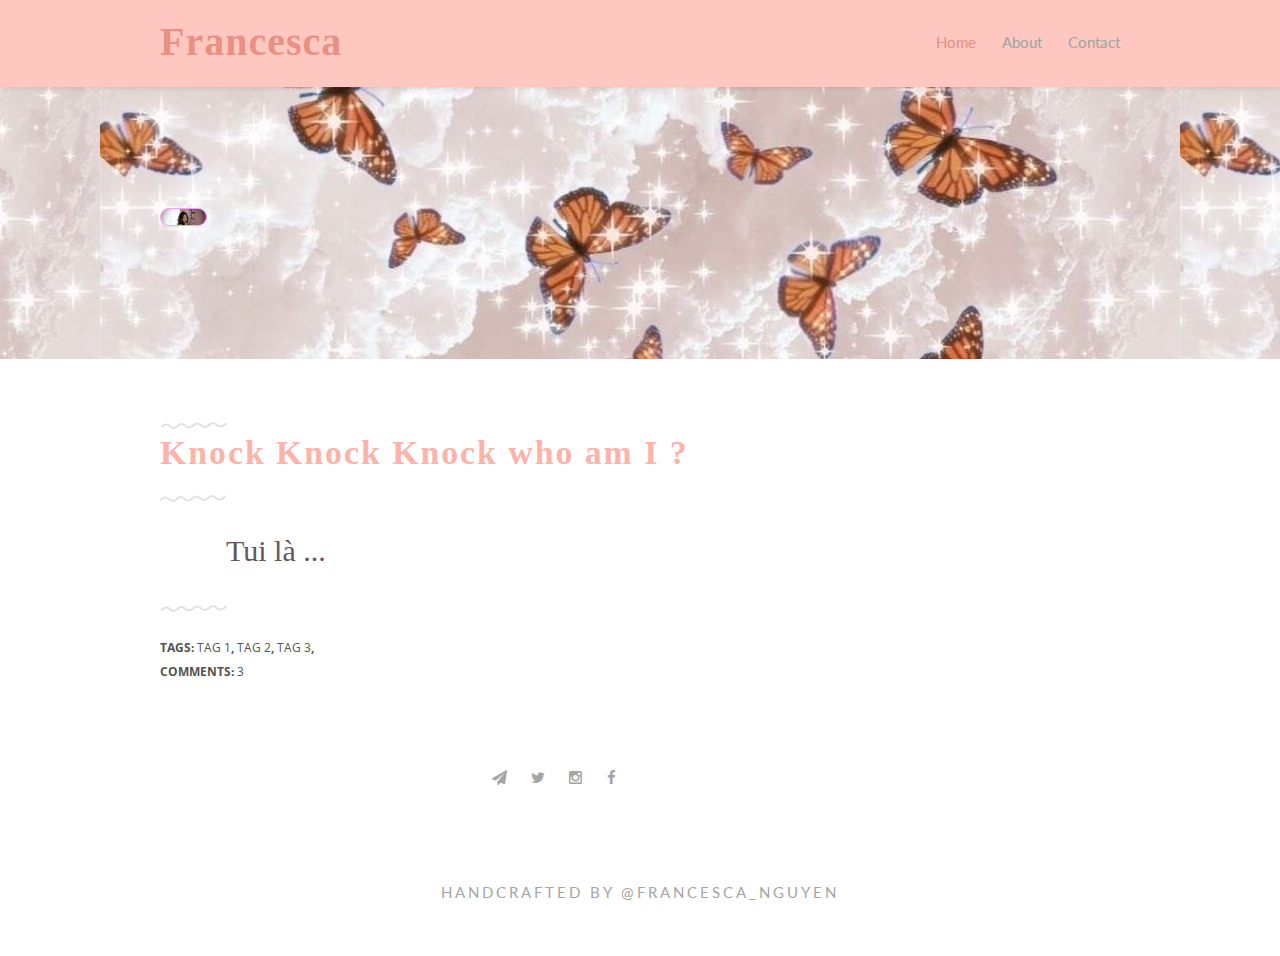
==== commit 5ad8dd38: "Change CSS mainly" ====
--- a/About.html
+++ b/About.html
@@ -41,7 +41,7 @@
 		<div class="container">
 			<div class="units-row">
 			    <div class="unit-10">
-			    	<!-- <img  class="img-intro" src="img/head_about.png" alt=""> -->
+			    	<img  class="img-intro" src="img/head_about.png" alt="">
 			    </div>
 			</div>
 		</div>
--- a/css/custom.min.css
+++ b/css/custom.min.css
@@ -1,4 +1,97 @@
 /*!
  *  Saturn HTML Template by @Dukiee2k
  *  License (MIT License)
- */body{margin-bottom:50px}a{font-family:"Open Sans",sans-serif}.container{margin:auto;max-width:662px;padding:0 20px}.main-nav{padding-top:30px;padding-bottom:25px;background-color:#FFF;-moz-box-shadow:0 1px 5px rgba(0,0,0,.1);-webkit-box-shadow:0 1px 5px rgba(0,0,0,.1);box-shadow:0 1px 5px rgba(0,0,0,.1);z-index:10;position:relative}.group.top-nav{margin-bottom:-20px}.group.top-nav nav a{text-decoration:none}.group.top-nav nav a:hover{color:#FF6C40;-webkit-transition:all .25s ease-in-out;-moz-transition:all .2s ease-in-out;-ms-transition:all .2s ease-in-out;-o-transition:all .2s ease-in-out;transition:all .2s ease-in-out}.logo,.top-nav a.logo{font-family:'Open Sans',sans-serif;font-weight:700;font-size:27px;color:#000;letter-spacing:-2px}.navigation-toggle .logo{font-size:20px;text-transform:capitalize}.top-nav .item-nav li.active a{color:#FF6C40}.top-nav .item-nav li a{font-family:Lato,sans-serif;font-size:15px;font-weight:500;color:#A4A4A4}.intro{width:100%;height:272px;padding-top:117px;background:url(../img/head-bg.jpg) center top #F7F7F7}p.p-intro{color:#E85F37;font-family:"Open Sans",sans-serif;font-size:13px;letter-spacing:2px;font-weight:700;text-transform:uppercase;padding:10px 25px;background-color:#FFF;border:1px solid #DC5227;-moz-border-radius:5px;-webkit-border-radius:5px;border-radius:5px;box-shadow:inset 0 -3px 0 #ffcfbc;position:relative;-webkit-animation:smooth-entry-btn 1s;-moz-animation:smooth-entry-btn 1s;animation:smooth-entry-btn 1s}p.p-intro:after{content:'';position:absolute;border-style:solid;border-width:9px 9px 9px 0;border-color:transparent #FFF;display:block;width:0;z-index:1;left:-9px;top:12px}p.p-intro:before{content:'';position:absolute;border-style:solid;border-width:11px 10px 11px 0;border-color:transparent #DC5227;display:block;width:0;z-index:1;left:-10px;top:10px}img.img-intro{border-radius:100px;width:47px;background-color:#EF3A3A;border:1px solid #DC5227;-moz-box-shadow:inset .5px .9px 5px rgba(0,0,0,.05);-webkit-box-shadow:inset .5px .9px 5px rgba(0,0,0,.05);box-shadow:inset .5px .9px 5px rgba(0,0,0,.05);-webkit-animation:smooth-entry-btn 1s;-moz-animation:smooth-entry-btn 1s;animation:smooth-entry-btn 1s}.content{padding-top:75px}.post{margin-bottom:80px}.content .post a{text-decoration:none}.content .post h1{color:#000;font-family:Lato,sans-serif;font-size:22px;font-weight:400;position:relative}.content .post a h1:hover{color:#FF6C40;-webkit-transition:all .2s ease-in-out;-moz-transition:all .2s ease-in-out;-ms-transition:all .2s ease-in-out;-o-transition:all .2s ease-in-out;transition:all .2s ease-in-out}.content .post p{color:#535353;font-family:"Open Sans",sans-serif;font-size:15px;font-weight:400}.content .post img{margin-bottom:20px}.content .post hr{content:url(../img/separator.png);width:66px;height:7px;float:left;border:none}.content .post h1:before{content:url(../img/separator.png);position:absolute;top:-35px;left:1px}.in-content{margin-top:55px}a.read-more{padding:5px 10px;background-color:#FFF;border:1px solid #E85F37;-moz-border-radius:5px;-webkit-border-radius:5px;border-radius:5px;color:#E85F37;font-size:13px;font-weight:700;text-transform:uppercase;text-decoration:none;letter-spacing:2px}a.read-more:hover{background-color:#FF6C40;color:#fff;-webkit-transition:all .25s ease-in-out;-moz-transition:all .25s ease-in-out;-ms-transition:all .25s ease-in-out;-o-transition:all .25s ease-in-out;transition:all .25s ease-in-out}.foot-post{position:relative;margin-top:60px;color:#535353;font-family:"Open Sans",sans-serif;font-size:12px;font-weight:700;text-transform:uppercase}.foot-post a{font-weight:400;text-decoration:none;color:#535353}.foot-post a:hover{border-bottom:1px dotted #ccc}.foot-post:before{content:url(../img/separator.png);position:absolute;top:-40px;left:1px}footer .btn{color:#FFF;font-size:13px;font-family:"Open Sans";font-weight:700;letter-spacing:2px}footer .social li{display:inline;margin-left:10px;margin-right:10px}footer .social li a{color:#a5a5a5}footer .social li a:hover{color:#e85f37}.foot-cp{padding-top:40px}.foot-cp a{color:#A5A5A5;font-family:Lato,sans-serif;font-size:15px;font-weight:400;text-transform:uppercase;text-decoration:none;letter-spacing:3px}@-webkit-keyframes smooth-entry{0%{opacity:0;-webkit-transform:translateY(-1.4em)}100%{opacity:1;-webkit-transform:translateY(0)}}@-moz-keyframes smooth-entry{0%{opacity:0;-moz-transform:translateY(-1.4em)}100%{opacity:1;-moz-transform:translateY(0)}}@keyframes smooth-entry{0%{opacity:0;-webkit-transform:translateY(-1.4em);-moz-transform:translateY(-1.4em);-ms-transform:translateY(-1.4em);-o-transform:translateY(-1.4em);transform:translateY(-1.4em)}100%{opacity:1;-webkit-transform:translateY(0);-moz-transform:translateY(0);-ms-transform:translateY(0);-o-transform:translateY(0);transform:translateY(0)}}@-webkit-keyframes smooth-entry-reverse{0%{opacity:0;-webkit-transform:translateY(2em)}100%{opacity:1;-webkit-transform:translateY(0)}}@-moz-keyframes smooth-entry-reverse{0%{opacity:0;-moz-transform:translateY(2em)}100%{opacity:1;-moz-transform:translateY(0)}}@keyframes smooth-entry-reverse{0%{opacity:0;-webkit-transform:translateY(2em);-moz-transform:translateY(2em);-ms-transform:translateY(2em);-o-transform:translateY(2em);transform:translateY(2em)}100%{opacity:1;-webkit-transform:translateY(0);-moz-transform:translateY(0);-ms-transform:translateY(0);-o-transform:translateY(0);transform:translateY(0)}}@-webkit-keyframes smooth-entry-title{0%,50%{opacity:0;-webkit-transform:translateY(-.6em)}100%{opacity:1;-webkit-transform:translateY(0)}}@-moz-keyframes smooth-entry-title{0%,50%{opacity:0;-moz-transform:translateY(-.6em)}100%{opacity:1;-moz-transform:translateY(0)}}@keyframes smooth-entry-title{0%,50%{opacity:0;-webkit-transform:translateY(-.6em);-moz-transform:translateY(-.6em);-ms-transform:translateY(-.6em);-o-transform:translateY(-.6em);transform:translateY(-.6em)}100%{opacity:1;-webkit-transform:translateY(0);-moz-transform:translateY(0);-ms-transform:translateY(0);-o-transform:translateY(0);transform:translateY(0)}}@-webkit-keyframes smooth-entry-btn{0%,70%{opacity:0;-webkit-transform:translateY(0.6em)}100%{opacity:1;-webkit-transform:translateY(0)}}@-moz-keyframes smooth-entry-btn{0%,70%{opacity:0;-moz-transform:translateY(0.6em)}100%{opacity:1;-moz-transform:translateY(0)}}@keyframes smooth-entry-btn{0%,70%{opacity:0;-webkit-transform:translateY(0.6em);-moz-transform:translateY(0.6em);-ms-transform:translateY(0.6em);-o-transform:translateY(0.6em);transform:translateY(0.6em)}100%{opacity:1;-webkit-transform:translateY(0);-moz-transform:translateY(0);-ms-transform:translateY(0);-o-transform:translateY(0);transform:translateY(0)}}@-webkit-keyframes fof-alien{0%,100%{-webkit-transform:translateY(0)}50%{-webkit-transform:translateY(-30px)}}@-moz-keyframes fof-alien{0%,100%{-moz-transform:translateY(0)}50%{-moz-transform:translateY(-30px)}}@keyframes fof-alien{0%,100%{-webkit-transform:translateY(0);-moz-transform:translateY(0);-ms-transform:translateY(0);-o-transform:translateY(0);transform:translateY(0)}50%{-webkit-transform:translateY(-30px);-moz-transform:translateY(-30px);-ms-transform:translateY(-30px);-o-transform:translateY(-30px);transform:translateY(-30px)}}@-webkit-keyframes fof-shadow{0%,100%{-webkit-transform:scale(1)}50%{-webkit-transform:scale(0.8)}}@-moz-keyframes fof-shadow{0%,100%{-moz-transform:scale(1)}50%{-moz-transform:scale(0.8)}}@keyframes fof-shadow{0%,100%{-webkit-transform:scale(1);-moz-transform:scale(1);-ms-transform:scale(1);-o-transform:scale(1);transform:scale(1)}50%{-webkit-transform:scale(0.8);-moz-transform:scale(0.8);-ms-transform:scale(0.8);-o-transform:scale(0.8);transform:scale(0.8)}}@media only screen and (max-width:767px){.intro{padding-top:50px}img.img-intro{display:block;margin-left:auto;margin-right:auto}.logo-w{display:none}.main-nav{padding-top:20px;padding-bottom:20px}.top-nav .item-nav li{padding-bottom:10px}footer .btn{display:block;margin-left:auto;margin-right:auto}footer .social{text-align:center}.foot-cp{padding-top:10px}}+ */body{margin-bottom:50px}
+ a{font-family:"Open Sans",sans-serif}
+ .container{
+    margin:auto;
+    max-width:1000px;
+    padding:0 20px
+}
+ .main-nav{
+    padding-top:30px;
+    padding-bottom:25px;
+    background-color:#fec8c1;
+    -moz-box-shadow:0 1px 5px rgba(0,0,0,.1);
+    -webkit-box-shadow:0 1px 5px rgba(0,0,0,.1);
+    box-shadow:0 1px 5px rgba(0,0,0,.1);
+    z-index:10;position:relative
+}
+ .group.top-nav{margin-bottom:-20px}
+ .group.top-nav nav a{text-decoration:none}
+ .group.top-nav nav a:hover{color:#FFD4DF;-webkit-transition:all .25s ease-in-out;-moz-transition:all .2s ease-in-out;-ms-transition:all .2s ease-in-out;-o-transition:all .2s ease-in-out;transition:all .2s ease-in-out}
+ .logo,.top-nav a.logo{
+    font-family:'Pacifico', cursive;
+    font-weight:700;
+    font-size:40px;
+    color:#E89084;
+    letter-spacing:1px;
+}
+ .navigation-toggle .logo{font-size:20px;text-transform:capitalize}
+ .top-nav .item-nav li.active a{color:#E89084}
+ .top-nav .item-nav li a{
+     font-family:Lato,sans-serif;
+     font-size:15px;font-weight:500;
+     color:#A4A4A4}
+ .intro{
+    width:100%;
+    height:272px;
+    padding-top:117px;
+    background:url(../img/BuomHong.jpg) center top #F7F7F7
+}
+ p.p-intro{color:#FFD4DF;
+    font-family:'Courgette', cursive;font-size:20px;
+    letter-spacing:2px;font-weight:700;text-transform:uppercase;
+    padding:10px 25px;background-color:#FFF;
+    border:1px solid #a39f9c;
+    -moz-border-radius:5px;
+    -webkit-border-radius:5px;
+    border-radius:5px;
+    position:relative;-webkit-animation:smooth-entry-btn 1s;
+    -moz-animation:smooth-entry-btn 1s;animation:smooth-entry-btn 1s
+}
+ p.p-intro:after{content:'';position:absolute;border-style:solid;border-width:9px 9px 9px 0;border-color:transparent #FFF;display:block;width:0;z-index:1;left:-9px;top:12px}
+ p.p-intro:before{content:'';position:absolute;border-style:solid;border-width:11px 10px 11px 0;border-color:transparent#F4A4F5;display:block;width:0;z-index:1;left:-10px;top:10px}
+ img.img-intro{border-radius:100px;width:47px;background-color:#F4A4F5;border:1px solid #F4A4F5;-moz-box-shadow:inset .5px .9px 5px rgba(0,0,0,.05);-webkit-box-shadow:inset .5px .9px 5px rgba(0,0,0,.05);box-shadow:inset .5px .9px 5px rgba(0,0,0,.05);-webkit-animation:smooth-entry-btn 1s;-moz-animation:smooth-entry-btn 1s;animation:smooth-entry-btn 1s}
+ .content{padding-top:75px}.post{margin-bottom:80px}
+ .content .post a{text-decoration:none}
+ .content .post h1{
+    color:#feb2a8;
+    font-family:'Pacifico', cursive;
+    letter-spacing:2px;
+    font: size 50px;
+    font-weight:700
+    ;position:relative
+}
+ .content .post a h1:hover{color:#f9caa7;-webkit-transition:all .2s ease-in-out;-moz-transition:all .2s ease-in-out;-ms-transition:all .2s ease-in-out;-o-transition:all .2s ease-in-out;transition:all .2s ease-in-out}
+ .content .post p{color: #66545e;font-family:'Dancing Script', cursive;font-size:30px;font-weight:400}.content .post img{margin-bottom:20px}
+ .content .post hr{content:url(../img/separator.png);width:66px;height:7px;float:left;border:none}
+ .content .post h1:before{content:url(../img/separator.png);position:absolute;top:-35px;left:1px}
+ .in-content{margin-top:55px}
+ a.read-more{
+    padding:5px 10px;
+    background-color:#FFF;
+    border:1px solid#fad9c1;-moz-border-radius:5px;
+    -webkit-border-radius:5px;border-radius:5px;color:#fad9c1;
+    font-size:13px;font-weight:700;text-transform:uppercase;
+    text-decoration:none;letter-spacing:2px
+}
+ a.read-more:hover{
+    background-color:#fe9c8f;
+    color:#fff;
+    -webkit-transition:all .25s ease-in-out;
+    -moz-transition:all .25s ease-in-out;
+    -ms-transition:all .25s ease-in-out;
+    -o-transition:all .25s ease-in-out;
+    transition:all .25s ease-in-out
+}
+ .foot-post{position:relative;margin-top:60px;color:#535353;font-family:"Open Sans",sans-serif;font-size:12px;font-weight:700;text-transform:uppercase}.foot-post a{font-weight:400;text-decoration:none;color:#535353}
+ .foot-post a:hover{border-bottom:1px dotted #ccc}
+ .foot-post:before{content:url(../img/separator.png);position:absolute;top:-40px;left:1px}
+ footer .btn{color:#FFF;font-size:13px;font-family:"Open Sans";font-weight:700;letter-spacing:2px}
+ footer .social li{display:inline;margin-left:10px;margin-right:10px}
+ footer .social li a{color:#a5a5a5}
+ footer .social li a:hover{color:#e85f37}.foot-cp{padding-top:40px}
+ .foot-cp a{color:#A5A5A5;font-family:Lato,sans-serif;font-size:15px;font-weight:400;text-transform:uppercase;text-decoration:none;letter-spacing:3px}@-webkit-keyframes smooth-entry{0%{opacity:0;-webkit-transform:translateY(-1.4em)}100%{opacity:1;-webkit-transform:translateY(0)}}@-moz-keyframes smooth-entry{0%{opacity:0;-moz-transform:translateY(-1.4em)}100%{opacity:1;-moz-transform:translateY(0)}}@keyframes smooth-entry{0%{opacity:0;-webkit-transform:translateY(-1.4em);-moz-transform:translateY(-1.4em);-ms-transform:translateY(-1.4em);-o-transform:translateY(-1.4em);transform:translateY(-1.4em)}100%{opacity:1;-webkit-transform:translateY(0);-moz-transform:translateY(0);-ms-transform:translateY(0);-o-transform:translateY(0);transform:translateY(0)}}@-webkit-keyframes smooth-entry-reverse{0%{opacity:0;-webkit-transform:translateY(2em)}100%{opacity:1;-webkit-transform:translateY(0)}}@-moz-keyframes smooth-entry-reverse{0%{opacity:0;-moz-transform:translateY(2em)}100%{opacity:1;-moz-transform:translateY(0)}}@keyframes smooth-entry-reverse{0%{opacity:0;-webkit-transform:translateY(2em);-moz-transform:translateY(2em);-ms-transform:translateY(2em);-o-transform:translateY(2em);transform:translateY(2em)}100%{opacity:1;-webkit-transform:translateY(0);-moz-transform:translateY(0);-ms-transform:translateY(0);-o-transform:translateY(0);transform:translateY(0)}}@-webkit-keyframes smooth-entry-title{0%,50%{opacity:0;-webkit-transform:translateY(-.6em)}100%{opacity:1;-webkit-transform:translateY(0)}}@-moz-keyframes smooth-entry-title{0%,50%{opacity:0;-moz-transform:translateY(-.6em)}100%{opacity:1;-moz-transform:translateY(0)}}@keyframes smooth-entry-title{0%,50%{opacity:0;-webkit-transform:translateY(-.6em);-moz-transform:translateY(-.6em);-ms-transform:translateY(-.6em);-o-transform:translateY(-.6em);transform:translateY(-.6em)}100%{opacity:1;-webkit-transform:translateY(0);-moz-transform:translateY(0);-ms-transform:translateY(0);-o-transform:translateY(0);transform:translateY(0)}}@-webkit-keyframes smooth-entry-btn{0%,70%{opacity:0;-webkit-transform:translateY(0.6em)}100%{opacity:1;-webkit-transform:translateY(0)}}@-moz-keyframes smooth-entry-btn{0%,70%{opacity:0;-moz-transform:translateY(0.6em)}100%{opacity:1;-moz-transform:translateY(0)}}@keyframes smooth-entry-btn{0%,70%{opacity:0;-webkit-transform:translateY(0.6em);-moz-transform:translateY(0.6em);-ms-transform:translateY(0.6em);-o-transform:translateY(0.6em);transform:translateY(0.6em)}100%{opacity:1;-webkit-transform:translateY(0);-moz-transform:translateY(0);-ms-transform:translateY(0);-o-transform:translateY(0);transform:translateY(0)}}@-webkit-keyframes fof-alien{0%,100%{-webkit-transform:translateY(0)}50%{-webkit-transform:translateY(-30px)}}@-moz-keyframes fof-alien{0%,100%{-moz-transform:translateY(0)}50%{-moz-transform:translateY(-30px)}}@keyframes fof-alien{0%,100%{-webkit-transform:translateY(0);-moz-transform:translateY(0);-ms-transform:translateY(0);-o-transform:translateY(0);transform:translateY(0)}50%{-webkit-transform:translateY(-30px);-moz-transform:translateY(-30px);-ms-transform:translateY(-30px);-o-transform:translateY(-30px);transform:translateY(-30px)}}@-webkit-keyframes fof-shadow{0%,100%{-webkit-transform:scale(1)}50%{-webkit-transform:scale(0.8)}}@-moz-keyframes fof-shadow{0%,100%{-moz-transform:scale(1)}50%{-moz-transform:scale(0.8)}}@keyframes fof-shadow{0%,100%{-webkit-transform:scale(1);-moz-transform:scale(1);-ms-transform:scale(1);-o-transform:scale(1);transform:scale(1)}50%{-webkit-transform:scale(0.8);-moz-transform:scale(0.8);-ms-transform:scale(0.8);-o-transform:scale(0.8);transform:scale(0.8)}}@media only screen and (max-width:767px){.intro{padding-top:50px}img.img-intro{display:block;margin-left:auto;margin-right:auto}.logo-w{display:none}.main-nav{padding-top:20px;padding-bottom:20px}.top-nav .item-nav li{padding-bottom:10px}
+ footer .btn{display:block;margin-left:auto;margin-right:auto}
+ footer .social{text-align:center}.foot-cp{padding-top:10px}}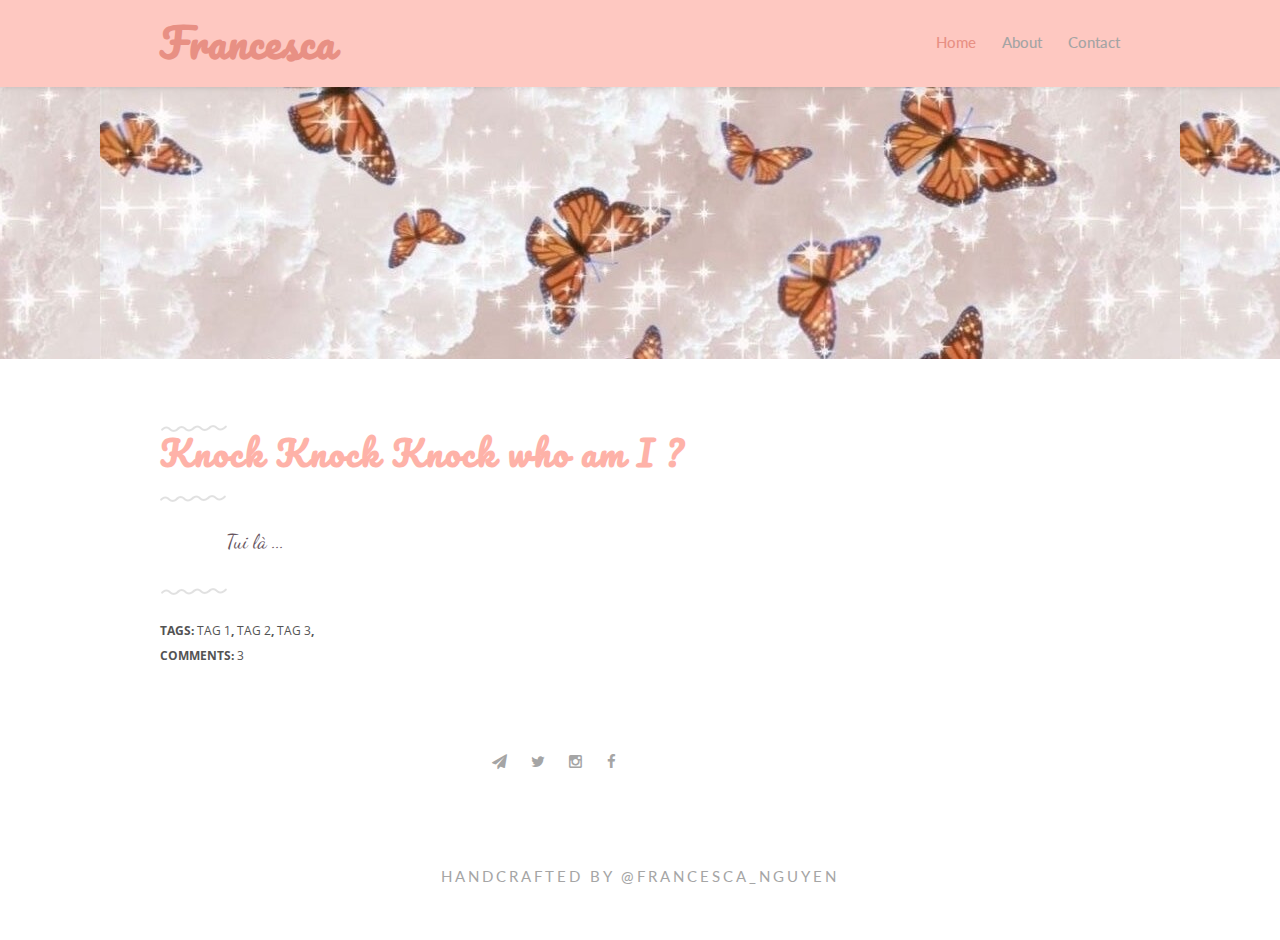
==== commit b71f63c5: "resize intro font" ====
--- a/About.html
+++ b/About.html
@@ -12,7 +12,10 @@
     <link rel="stylesheet" href="css/custom.min.css" />
     <link rel="shortcut icon" href="img/favicon.png" />
     <link href="http://fonts.googleapis.com/css?family=Lato:400,700" rel="stylesheet" type="text/css">
-    <link href="http://fonts.googleapis.com/css?family=Open+Sans:400,700" rel="stylesheet" type="text/css">
+	<link href="https://fonts.googleapis.com/css2?family=Pacifico&display=swap" rel="stylesheet" type="text/css">
+	<link href="http://fonts.googleapis.com/css?family=Open+Sans:400,700" rel="stylesheet" type="text/css">
+	<link href="https://fonts.googleapis.com/css2?family=Dancing+Script:wght@700&display=swap" rel="stylesheet" type="text/css">
+	<link href="https://fonts.googleapis.com/css2?family=Courgette&display=swap" rel="stylesheet">
 </head>
 <body>
 	<!-- Navigation -->
@@ -41,7 +44,6 @@
 		<div class="container">
 			<div class="units-row">
 			    <div class="unit-10">
-			    	<img  class="img-intro" src="img/head_about.png" alt="">
 			    </div>
 			</div>
 		</div>
--- a/css/custom.min.css
+++ b/css/custom.min.css
@@ -41,7 +41,8 @@
 }
  p.p-intro{color:#FFD4DF;
     font-family:'Courgette', cursive;font-size:20px;
-    letter-spacing:2px;font-weight:700;text-transform:uppercase;
+    letter-spacing:2px;
+    font-weight:700;
     padding:10px 25px;background-color:#FFF;
     border:1px solid #a39f9c;
     -moz-border-radius:5px;
@@ -59,12 +60,17 @@
     color:#feb2a8;
     font-family:'Pacifico', cursive;
     letter-spacing:2px;
-    font: size 50px;
+    font: size 40px;
     font-weight:700
     ;position:relative
 }
  .content .post a h1:hover{color:#f9caa7;-webkit-transition:all .2s ease-in-out;-moz-transition:all .2s ease-in-out;-ms-transition:all .2s ease-in-out;-o-transition:all .2s ease-in-out;transition:all .2s ease-in-out}
- .content .post p{color: #66545e;font-family:'Dancing Script', cursive;font-size:30px;font-weight:400}.content .post img{margin-bottom:20px}
+ .content .post p{
+    color: #66545e;
+    font-family:'Dancing Script', cursive;
+    font-size:20px;font-weight:400
+}
+.content .post img{margin-bottom:20px}
  .content .post hr{content:url(../img/separator.png);width:66px;height:7px;float:left;border:none}
  .content .post h1:before{content:url(../img/separator.png);position:absolute;top:-35px;left:1px}
  .in-content{margin-top:55px}
